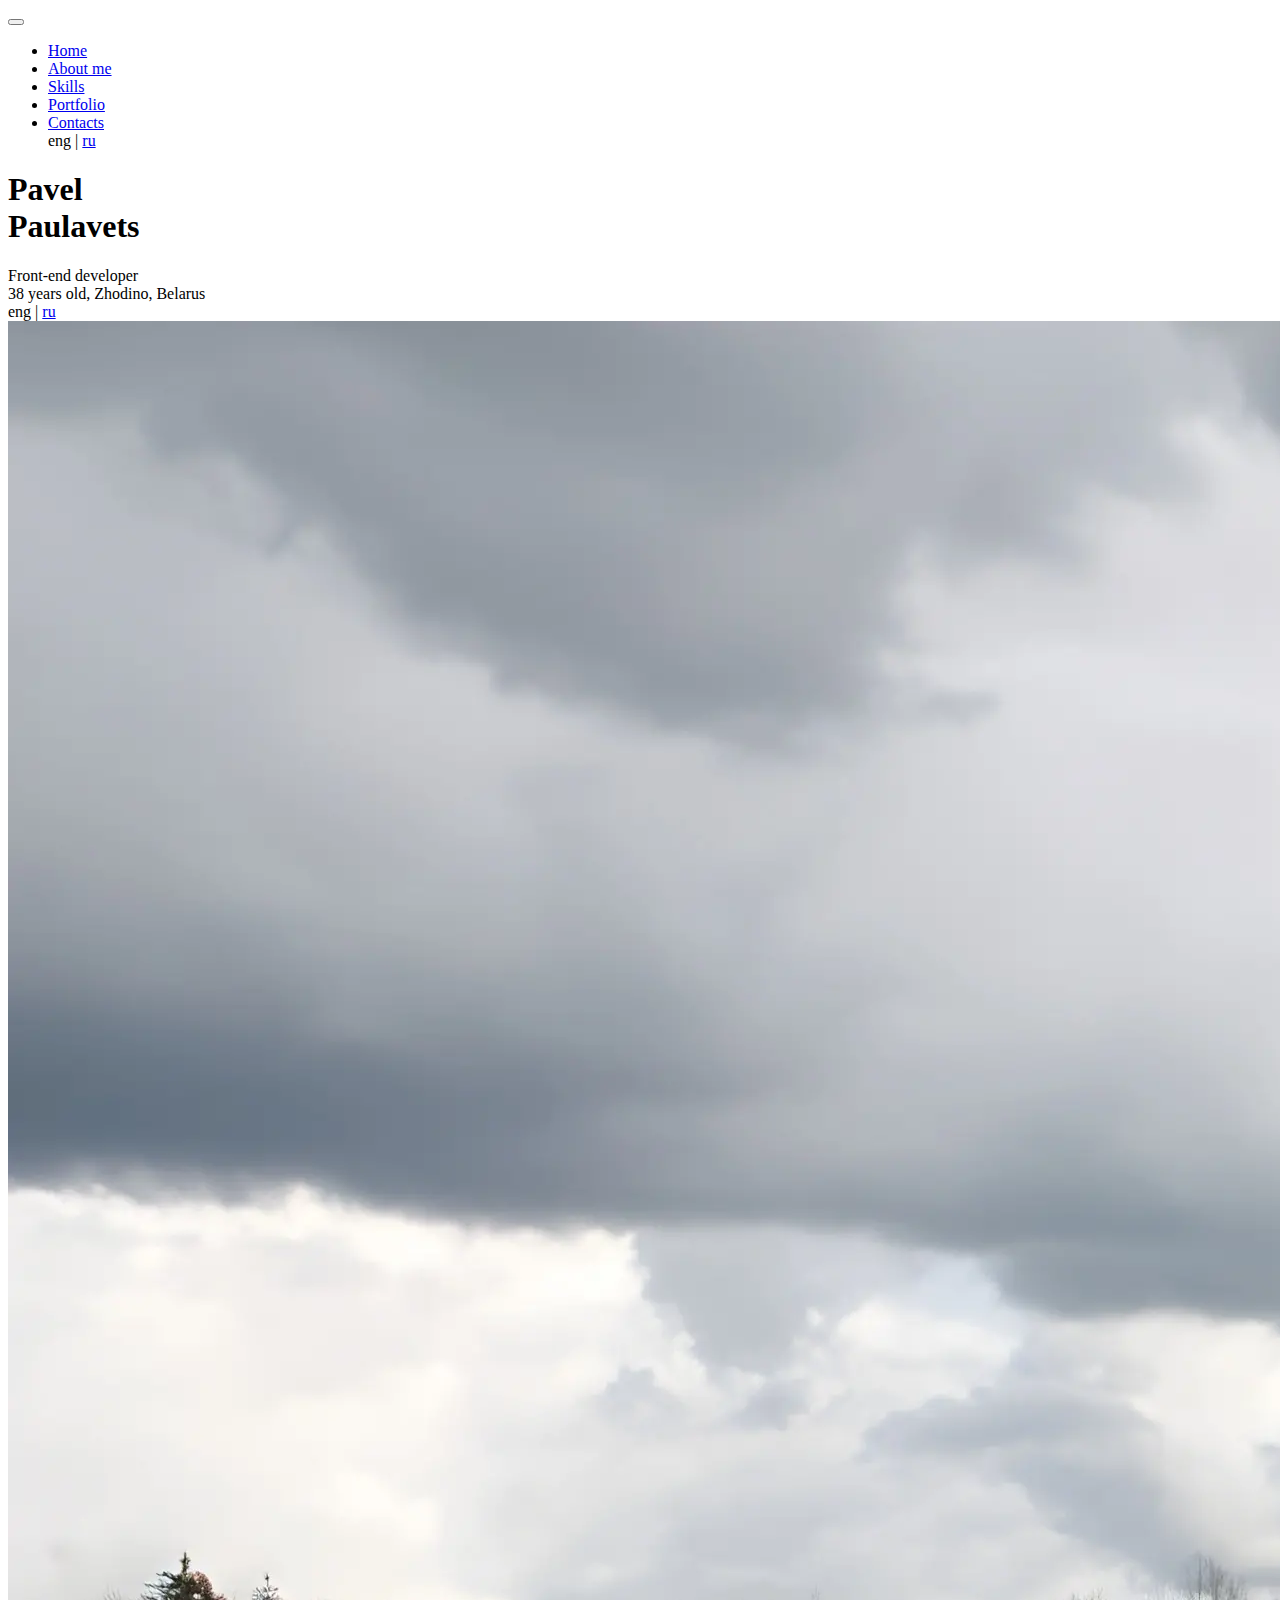
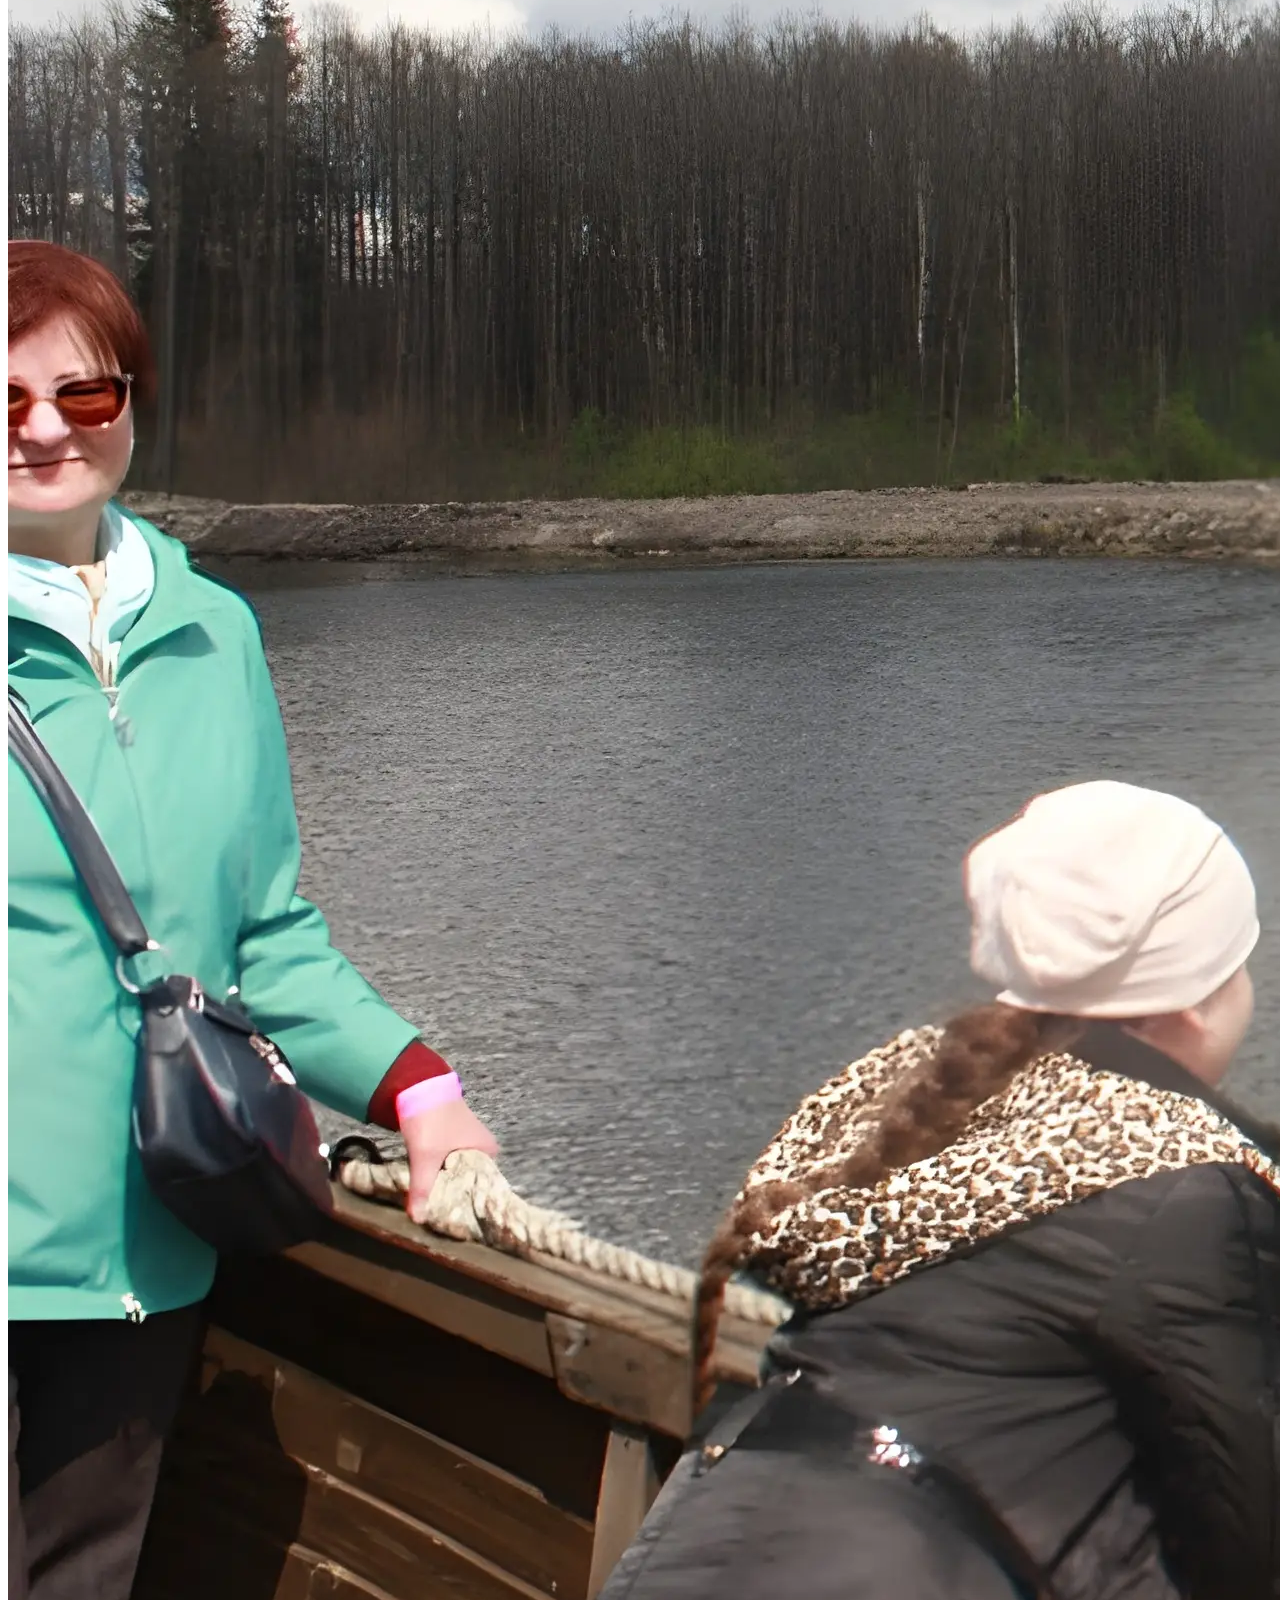
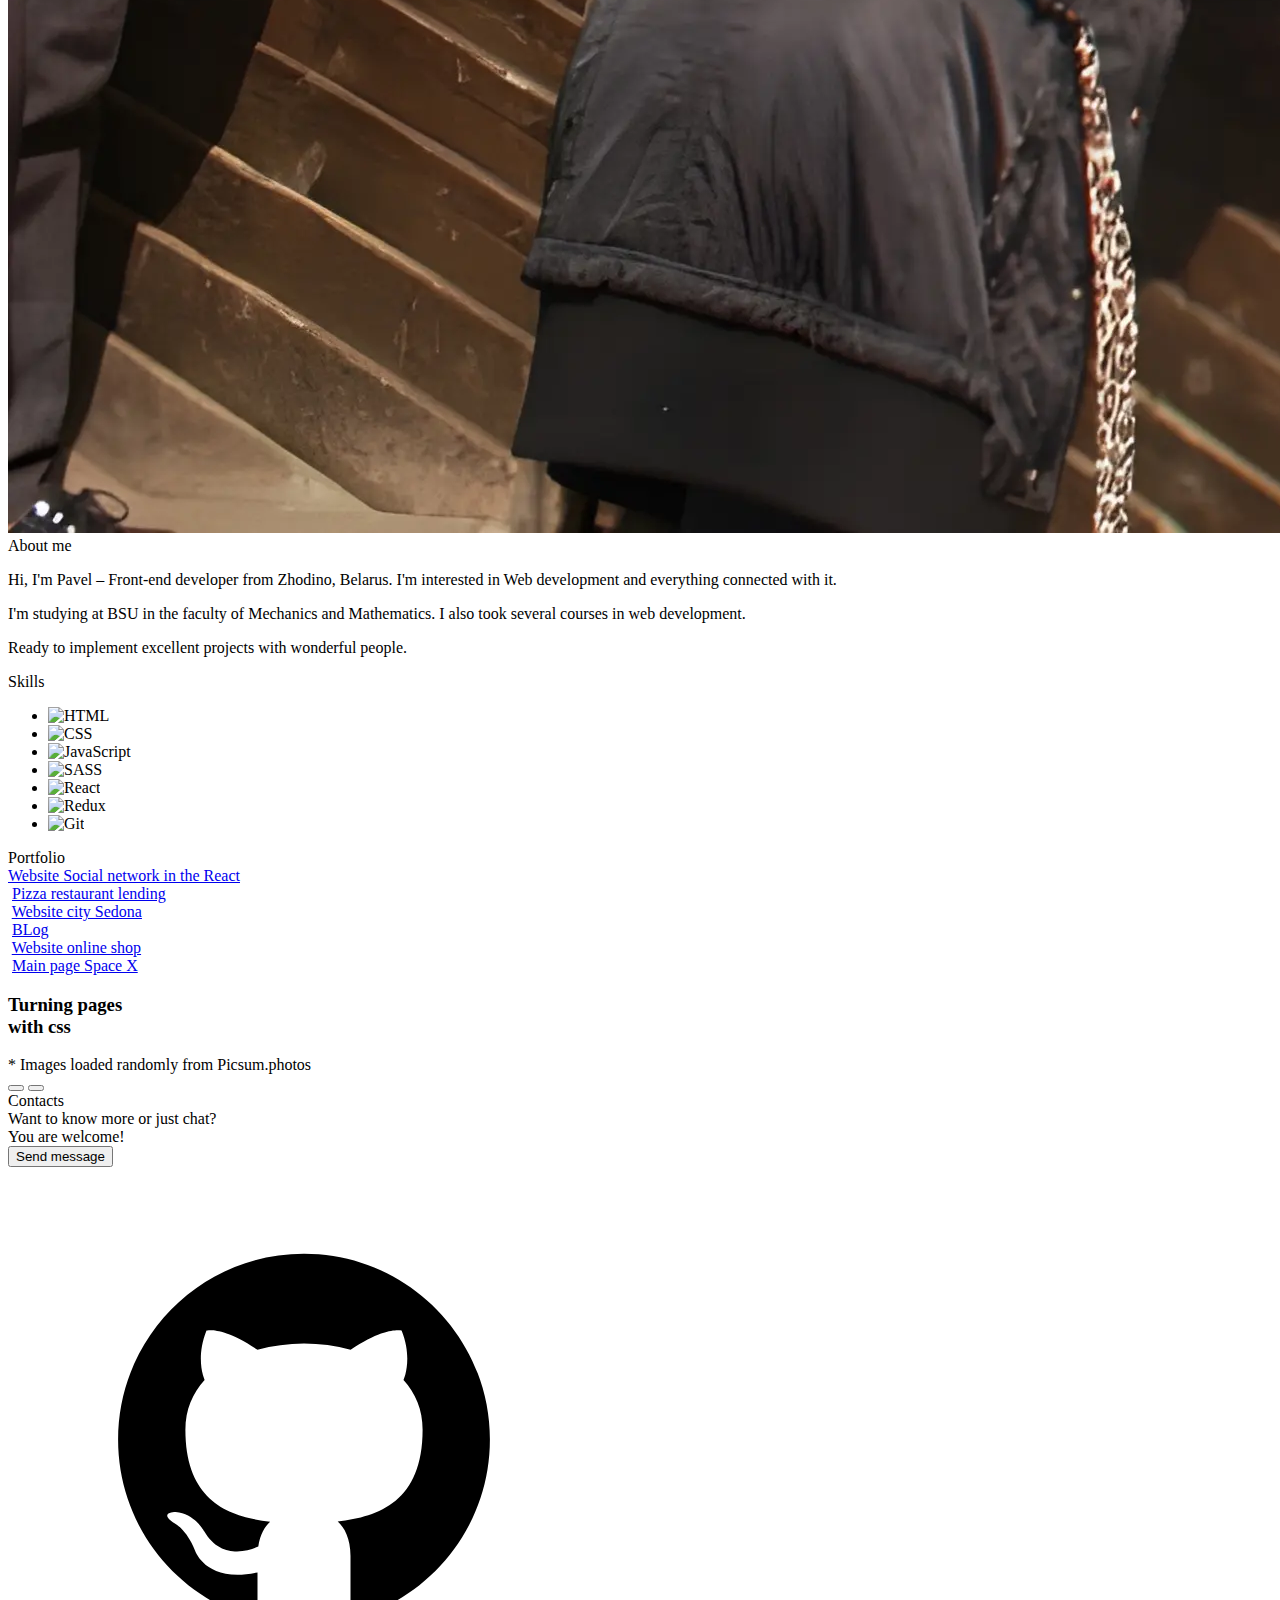
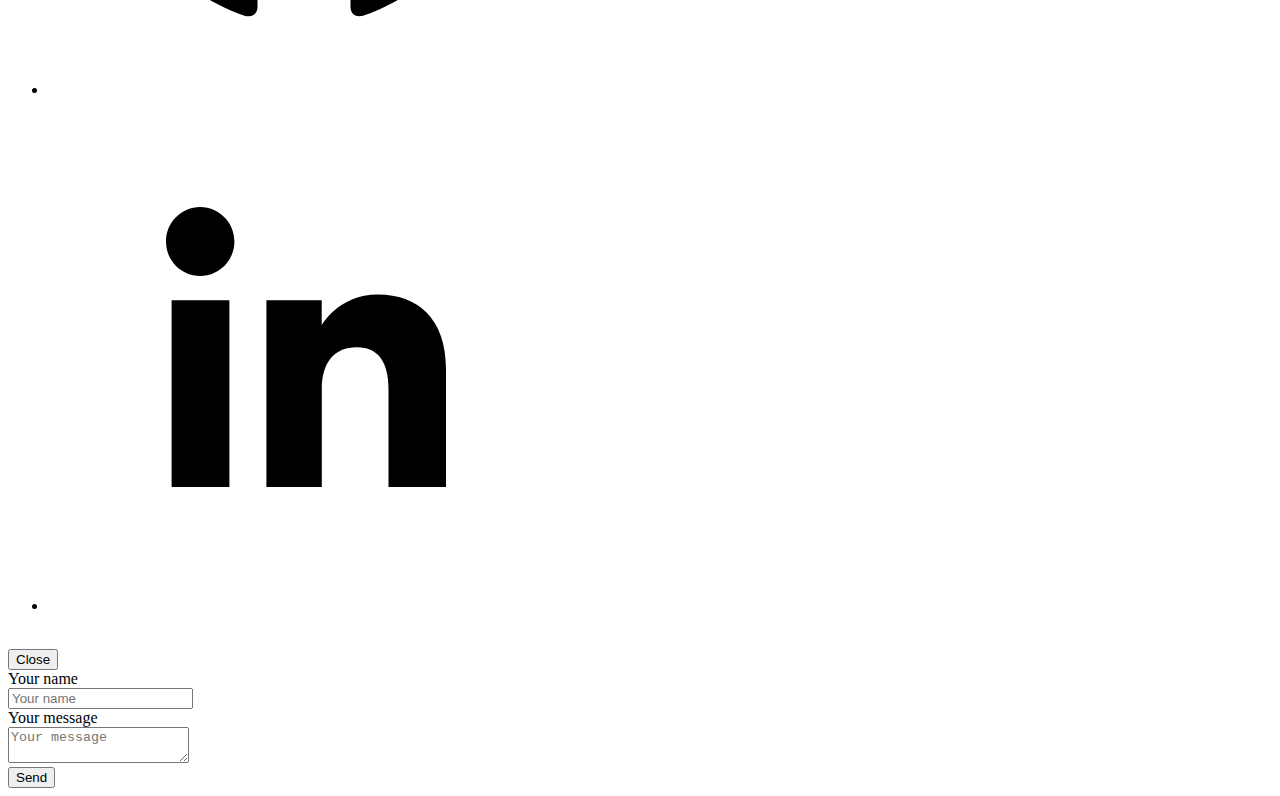
==== index.html @ cf164432 "Update index.html" ====
<!DOCTYPE html>
<html lang="eng">

<head>
	<title>Paulavets Pavel</title>
	<meta charset="UTF-8">
	<meta name="format-detection" content="telephone=no">
	<!-- <style>body{opacity: 0;}</style> -->
	<link rel="stylesheet" href="css/style.min.css?_v=20220519122103">
	<link rel="shortcut icon" href="favicon.ico">
	<!-- <meta name="robots" content="noindex, nofollow"> -->
	<meta name="viewport" content="width=device-width, initial-scale=1.0">
</head>

<body>
	<div class="wrapper">
		<header data-scroll="100" data-scroll-show="100" class="header">
			<div class="header__container">
				<div class="header__menu">
					<button type="button" class="menu__icon icon-menu"><span></span></button>
					<nav class="menu__body">
						<ul class="menu__list">
							<li class="menu__item"><a href="#" class="menu__link">Home</a></li>
							<li class="menu__item"><a href="#" data-goto=".about-me" class="menu__link">About me</a></li>
							<li class="menu__item"><a href="#" data-goto=".skills" class="menu__link">Skills</a></li>
							<li class="menu__item"><a href="#" data-goto=".portfolio" class="menu__link">Portfolio</a></li>
							<li class="menu__item"><a href="#" data-goto=".contacts" class="menu__link">Contacts</a></li>
							<div class="menu__lang">
								<span class="menu__lang--active">eng</span>
								<span>|</span>
								<a href="./index-ru.html">ru</a>
							</div>
						</ul>

					</nav>
				</div>
			</div>
		</header>
		<main class="page">
			<section class="main">
				<div class="main__container">
					<div class="main__info">
						<h1 class="main__title"> Pavel <br>Paulavets</h1>
						<div class="main__description">Front-end developer <br> 38 years old, Zhodino, Belarus</div>
						<div class="main__lang">
							<span class="main__lang--active">eng</span>
							<span>|</span>
							<a href="./index-ru.html">ru</a>
						</div>
					</div>
					<div class="main__photo">
						<picture><source srcset="img/main.webp" type="image/webp"><img src="img/main.jpg" alt="Pavel"></picture>
					</div>
				</div>

			</section>
			<section class="about-me">
				<div class="about-me__container">
					<div class="about-me__title title">About me</div>
					<div class="about-me__info">
						<p>Hi, I'm Pavel – Front-end developer from Zhodino, Belarus.
							I'm interested in Web development and everything connected with it.</p>

						<p>I'm studying at BSU in the faculty of Mechanics and Mathematics. I also took several courses
							in web development.</p>

						<p>Ready to implement excellent projects
							with wonderful people.</p>
					</div>
				</div>
			</section>
			<section class="skills">
				<div class="skills__container">
					<div class="skills__title title">Skills</div>
					<ul class="skills__items">
						<li class="skills__item">
							<picture><source srcset="img/icons/html.webp" type="image/webp"><img src="img/icons/html.png" alt="HTML" title="HTML"></picture>
						</li>
						<li class="skills__item"><picture><source srcset="img/icons/css.webp" type="image/webp"><img src="img/icons/css.png" alt="CSS" title="CSS"></picture></li>
						<li class="skills__item"><picture><source srcset="img/icons/js.webp" type="image/webp"><img src="img/icons/js.png" alt="JavaScript" title="JavaScript"></picture></li>
						<li class="skills__item"><picture><source srcset="img/icons/sass.webp" type="image/webp"><img src="img/icons/sass.png" alt="SASS" title="SASS"></picture></li>
						<li class="skills__item"><picture><source srcset="img/icons/react.webp" type="image/webp"><img src="img/icons/react.png" alt="React" title="React"></picture></li>
						<li class="skills__item"><picture><source srcset="img/icons/redux.webp" type="image/webp"><img src="img/icons/redux.png" alt="Redux" title="Redux"></picture></li>
						<li class="skills__item"><picture><source srcset="img/icons/git.webp" type="image/webp"><img src="img/icons/git.png" alt="Git" title="Git"></picture></li>
					</ul>
				</div>
			</section>
			<section class="portfolio">
				<div class="portfolio__container">
					<div class="portfolio__title title">Portfolio</div>
					<!-- Оболочка слайдера -->
					<div class="portfolio__slider swiper">
						<div class="portfolio__wrapper swiper-wrapper">
							<div class="portfolio__slide swiper-slide">
								<picture><source srcset="img/portfolio/React.webp" type="image/webp"><img src="img/portfolio/React.png" alt=""></picture><a href="https://paulavetspavel.github.io/Social_network_test/" target="_blank" class="portfolio__link">Website Social network in the React</a>
							</div>
							<div class="portfolio__slide swiper-slide">
								<picture><source srcset="img/portfolio/Pizzeria.webp" type="image/webp"><img src="img/portfolio/Pizzeria.png" alt=""></picture>
								<a href="https://paulavetspavel.github.io/Pizza/" target="_blank" class="portfolio__link">Pizza restaurant lending </a>
							</div>
							<div class="portfolio__slide swiper-slide">
								<picture><source srcset="img/portfolio/Sedona.webp" type="image/webp"><img src="img/portfolio/Sedona.png" alt=""></picture>
								<a href="https://paulavetspavel.github.io/New_Sedona/" target="_blank" class="portfolio__link">Website city Sedona</a>
							</div>
							<div class="portfolio__slide swiper-slide">
								<picture><source srcset="img/portfolio/Blog.webp" type="image/webp"><img src="img/portfolio/Blog.png" alt=""></picture>
								<a href="https://paulavetspavel.github.io/testPortfolio/" target="_blank" class="portfolio__link">BLog </a>
							</div>
							<div class="portfolio__slide swiper-slide">
								<picture><source srcset="img/portfolio/Delivery_food.webp" type="image/webp"><img src="img/portfolio/Delivery_food.png" alt=""></picture>
								<a href="https://paulavetspavel.github.io/DeliveryFood/" target="_blank" class="portfolio__link">Website online shop</a>
							</div>
							<div class="portfolio__slide swiper-slide">
								<picture><source srcset="img/portfolio/Space_X.webp" type="image/webp"><img src="img/portfolio/Space_X.png" alt=""></picture>
								<a href="https://paulavetspavel.github.io/SpaceX/" target="_blank" class="portfolio__link">Main page Space X </a>
							</div>
							<div class="portfolio__slide swiper-slide">
								<div class="book__wrapper">
									<div class="book__imgLoader"></div>
									<div class="book__container">
										<h3 class="book__title">
											Turning pages<br>with css
										</h3>
										<div class="book__credit">
											* Images loaded randomly from Picsum.photos
										</div>
										<div class="book__book">
											<div class="book__gap"></div>
											<div class="book__pages">
												<div class="book__page"></div>
												<div class="book__page"></div>
												<div class="book__page"></div>
												<div class="book__page"></div>
												<div class="book__page"></div>
												<div class="book__page"></div>
											</div>
											<div class="book__flips">
												<div class="book__flip flip1">
													<div class="book__flip flip2">
														<div class="book__flip flip3">
															<div class="book__flip flip4">
																<div class="book__flip flip5">
																	<div class="book__flip flip6">
																		<div class="book__flip flip7"></div>
																	</div>
																</div>
															</div>
														</div>
													</div>
												</div>
											</div>
										</div>
									</div>
								</div>
							</div>

						</div>
						<div class="swiper-pagination"></div>
						<button type="button" class="swiper-button-prev"></button>
						<button type="button" class="swiper-button-next"></button>
					</div>
				</div>
			</section>
			<section class="contacts">
				<div class="contacts__container">
					<div class="contacts__title title">Contacts</div>
					<div class="contacts__text">Want to know more or just chat?<br>
						You are welcome!</div>
					<div class="contacts__button">
						<button data-popup="#popup" type="button" class="button">Send message</button>
					</div>
					<div class="contacts__icons">
						<ul class="soc">
							<li>
								<a class="icon-13 github" href="https://github.com/PaulavetsPavel" title="GitHub">
									<div class="ir">
										<svg viewbox="0 0 512 512" preserveAspectRatio="xMidYMid meet" width="512" height="512">
											<path d="M256 70.7c-102.6 0-185.9 83.2-185.9 185.9 0 82.1 53.3 151.8 127.1 176.4 9.3 1.7 12.3-4 12.3-8.9V389.4c-51.7 11.3-62.5-21.9-62.5-21.9 -8.4-21.5-20.6-27.2-20.6-27.2 -16.9-11.5 1.3-11.3 1.3-11.3 18.7 1.3 28.5 19.2 28.5 19.2 16.6 28.4 43.5 20.2 54.1 15.4 1.7-12 6.5-20.2 11.8-24.9 -41.3-4.7-84.7-20.6-84.7-91.9 0-20.3 7.3-36.9 19.2-49.9 -1.9-4.7-8.3-23.6 1.8-49.2 0 0 15.6-5 51.1 19.1 14.8-4.1 30.7-6.2 46.5-6.3 15.8 0.1 31.7 2.1 46.6 6.3 35.5-24 51.1-19.1 51.1-19.1 10.1 25.6 3.8 44.5 1.8 49.2 11.9 13 19.1 29.6 19.1 49.9 0 71.4-43.5 87.1-84.9 91.7 6.7 5.8 12.8 17.1 12.8 34.4 0 24.9 0 44.9 0 51 0 4.9 3 10.7 12.4 8.9 73.8-24.6 127-94.3 127-176.4C441.9 153.9 358.6 70.7 256 70.7z">
											</path>
										</svg>
									</div>
								</a>
							</li>
							<li>
								<a class="icon-17 linkedin" href="https://www.linkedin.com/in/pavel-paulavets-40244a23a/" title="LinkedIn">
									<div class="ir">
										<svg viewbox="0 0 512 512" preserveAspectRatio="xMidYMid meet" width="512" height="512">
											<path d="M186.4 142.4c0 19-15.3 34.5-34.2 34.5 -18.9 0-34.2-15.4-34.2-34.5 0-19 15.3-34.5 34.2-34.5C171.1 107.9 186.4 123.4 186.4 142.4zM181.4 201.3h-57.8V388.1h57.8V201.3zM273.8 201.3h-55.4V388.1h55.4c0 0 0-69.3 0-98 0-26.3 12.1-41.9 35.2-41.9 21.3 0 31.5 15 31.5 41.9 0 26.9 0 98 0 98h57.5c0 0 0-68.2 0-118.3 0-50-28.3-74.2-68-74.2 -39.6 0-56.3 30.9-56.3 30.9v-25.2H273.8z">
											</path>
										</svg>
									</div>
								</a>
							</li>
						</ul>
					</div>

				</div>
			</section>
			<div class="sticky__block">
				<a href="#" data-goto=".main" class="sticky__link"><picture><source srcset="img/icons/arrow-up.webp" type="image/webp"><img src="img/icons/arrow-up.png" alt=""></picture></a>
			</div>
		</main>
	</div>
	<div id="popup" aria-hidden="true" class="popup">
		<div class="popup__wrapper">
			<div class="popup__content">
				<div class="popup__button">
					<button data-close type="button" class="popup__close">Close</button>
				</div>
				<div class="popup__form">
					<form action="files/sendmail/sendmail.php" method="POST" class="form">
						<div class="form__item">
							<div class="form__sub-title">Your name</div>
							<input autocomplete="off" data-no-validate type="text" name="username" placeholder="Your name" class="input form__input">
						</div>
						<div class="form__item">
							<div class="form__sub-title">Your message</div>
							<textarea name="message" data-autoheight data-no-validate placeholder="Your message" class="textarea form__input"></textarea>
						</div>
						<div class="form__button">
							<button type="submit" class="button">Send</button>
						</div>
					</form>
				</div>
			</div>
		</div>

	</div>
	<script src="js/app.min.js?_v=20220519122103"></script>
</body>

</html>
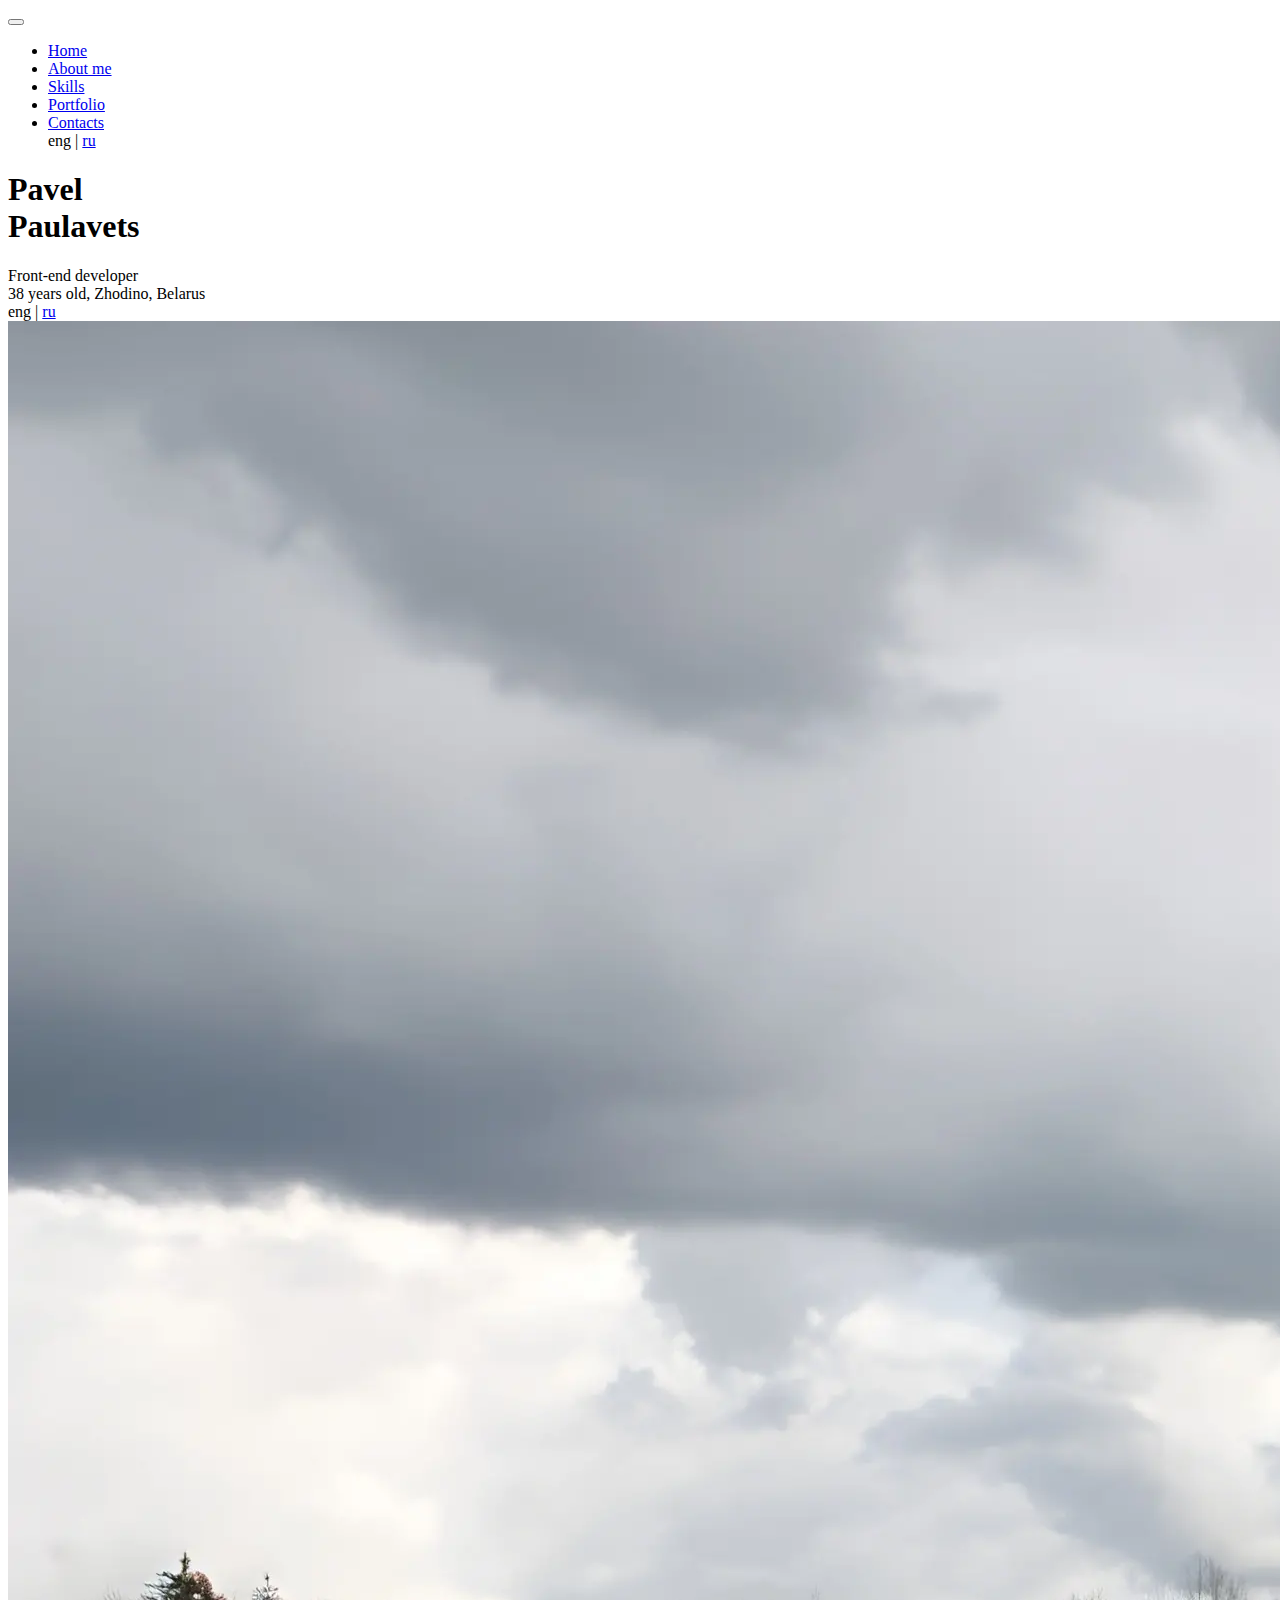
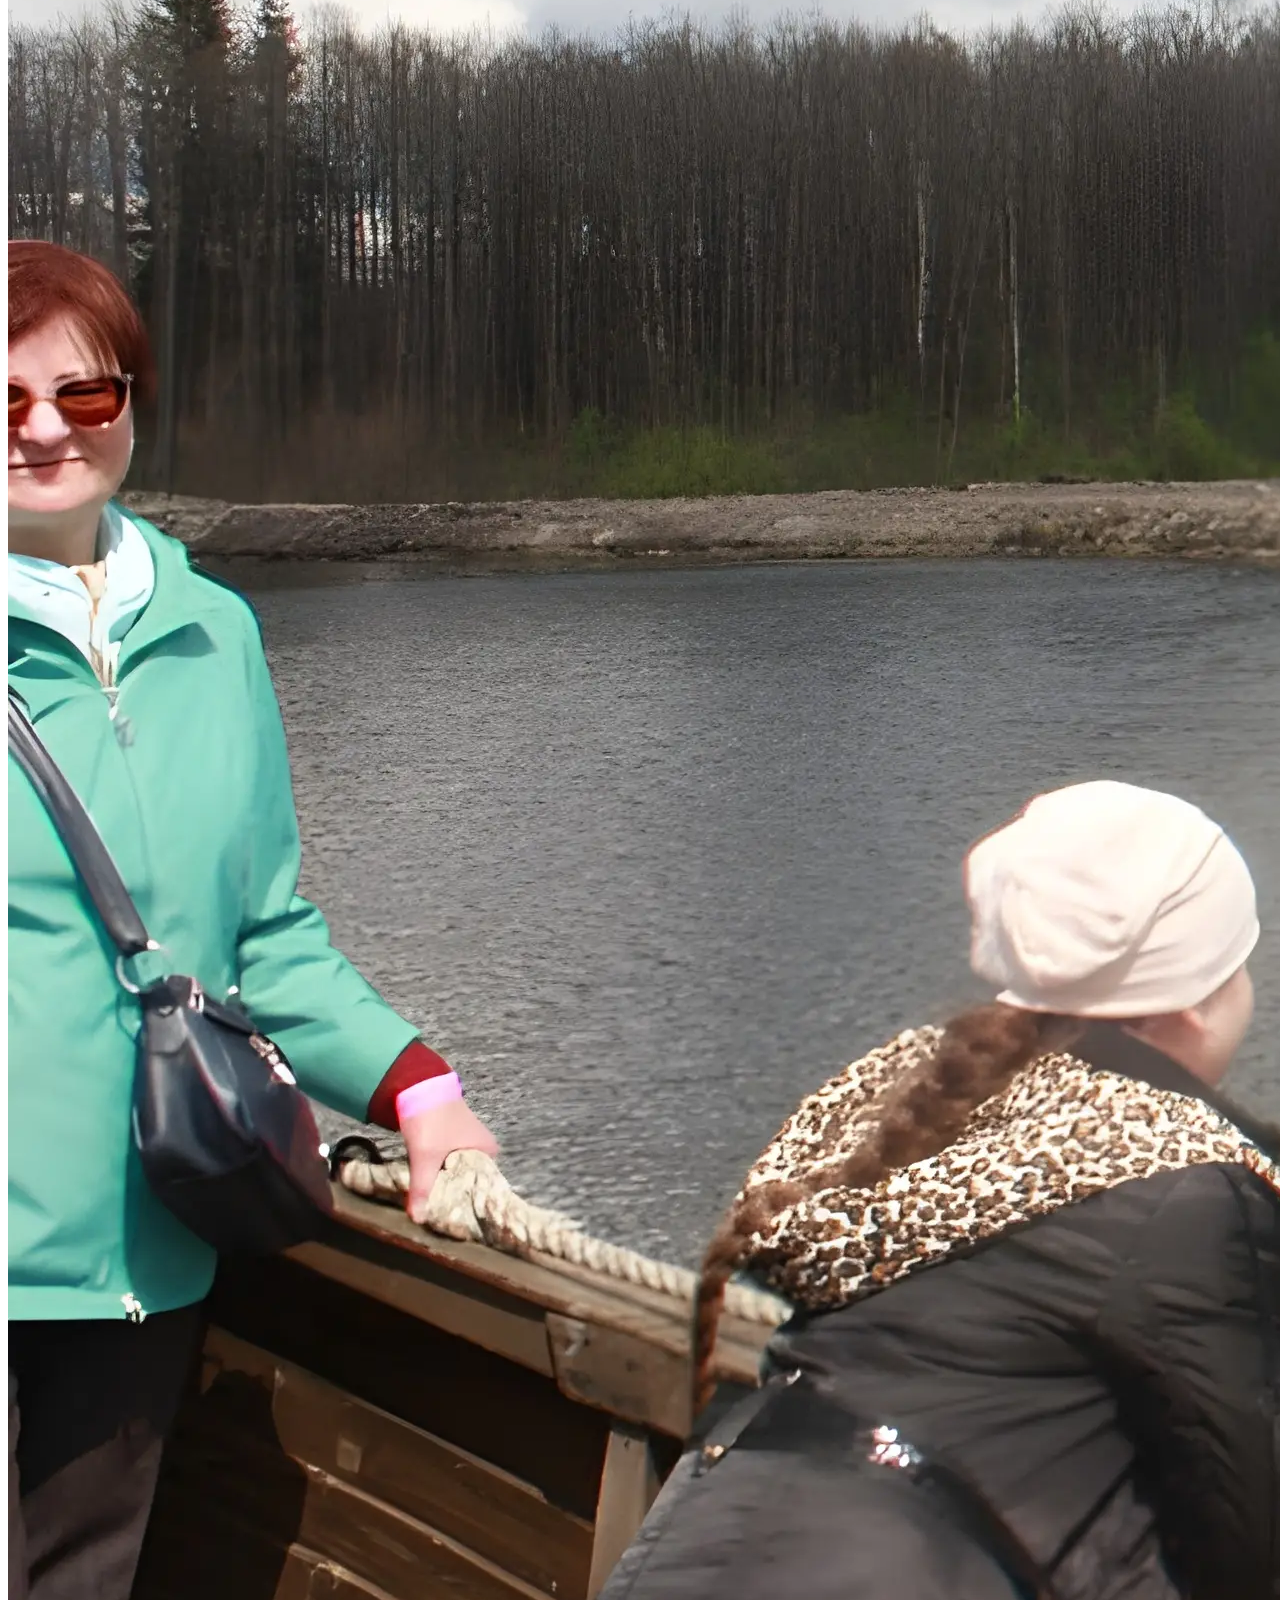
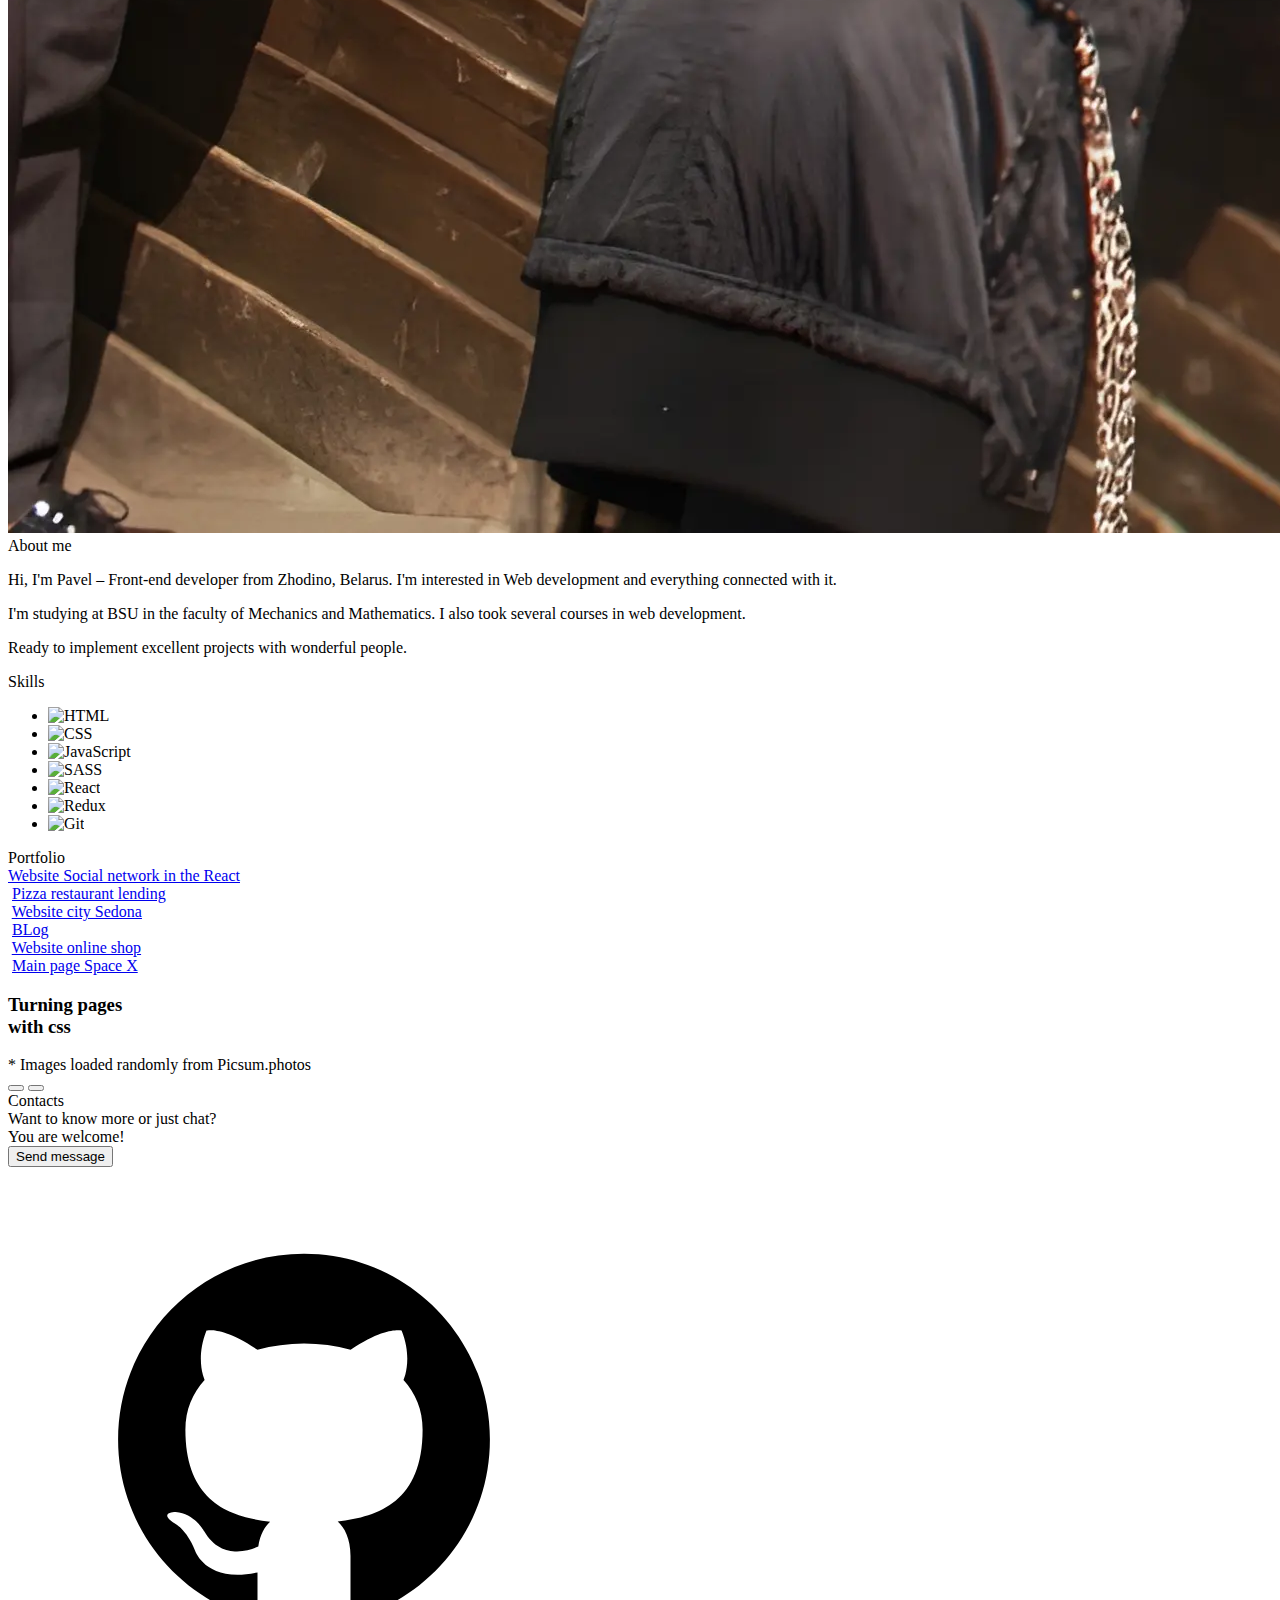
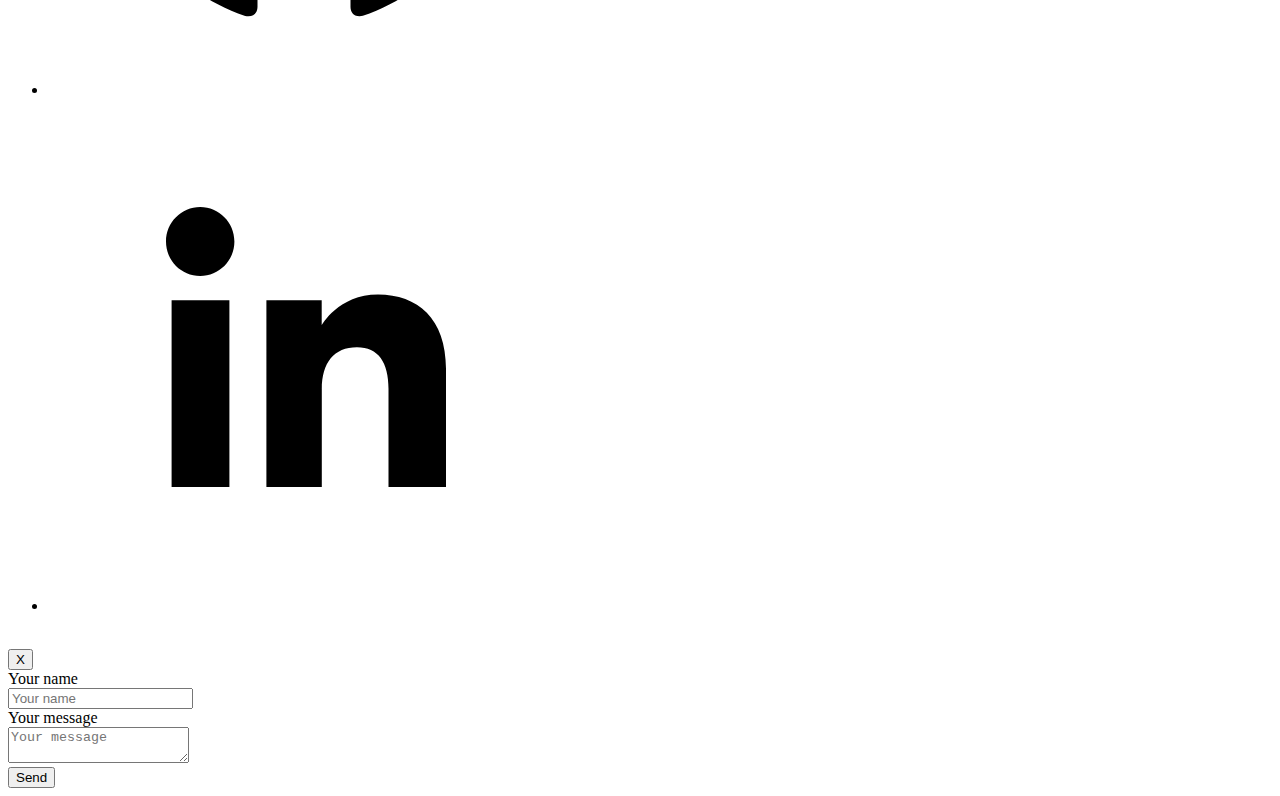
==== commit 504f05a9: "Update popup" ====
--- a/index.html
+++ b/index.html
@@ -6,7 +6,7 @@
 	<meta charset="UTF-8">
 	<meta name="format-detection" content="telephone=no">
 	<!-- <style>body{opacity: 0;}</style> -->
-	<link rel="stylesheet" href="css/style.min.css?_v=20220519122103">
+	<link rel="stylesheet" href="css/style.min.css?_v=20220519142306">
 	<link rel="shortcut icon" href="favicon.ico">
 	<!-- <meta name="robots" content="noindex, nofollow"> -->
 	<meta name="viewport" content="width=device-width, initial-scale=1.0">
@@ -167,7 +167,9 @@
 					<div class="contacts__text">Want to know more or just chat?<br>
 						You are welcome!</div>
 					<div class="contacts__button">
-						<button data-popup="#popup" type="button" class="button">Send message</button>
+						<div class="button__wrapper">
+							<button data-popup="#popup" type="button" class="button">Send message</button>
+						</div>
 					</div>
 					<div class="contacts__icons">
 						<ul class="soc">
@@ -205,7 +207,7 @@
 		<div class="popup__wrapper">
 			<div class="popup__content">
 				<div class="popup__button">
-					<button data-close type="button" class="popup__close">Close</button>
+					<button data-close type="button" class="popup__close">X</button>
 				</div>
 				<div class="popup__form">
 					<form action="files/sendmail/sendmail.php" method="POST" class="form">
@@ -218,7 +220,9 @@
 							<textarea name="message" data-autoheight data-no-validate placeholder="Your message" class="textarea form__input"></textarea>
 						</div>
 						<div class="form__button">
-							<button type="submit" class="button">Send</button>
+							<div class="button__wrapper">
+								<button type="submit" class="button">Send</button>
+							</div>
 						</div>
 					</form>
 				</div>
@@ -226,7 +230,7 @@
 		</div>
 
 	</div>
-	<script src="js/app.min.js?_v=20220519122103"></script>
+	<script src="js/app.min.js?_v=20220519142306"></script>
 </body>
 
 </html>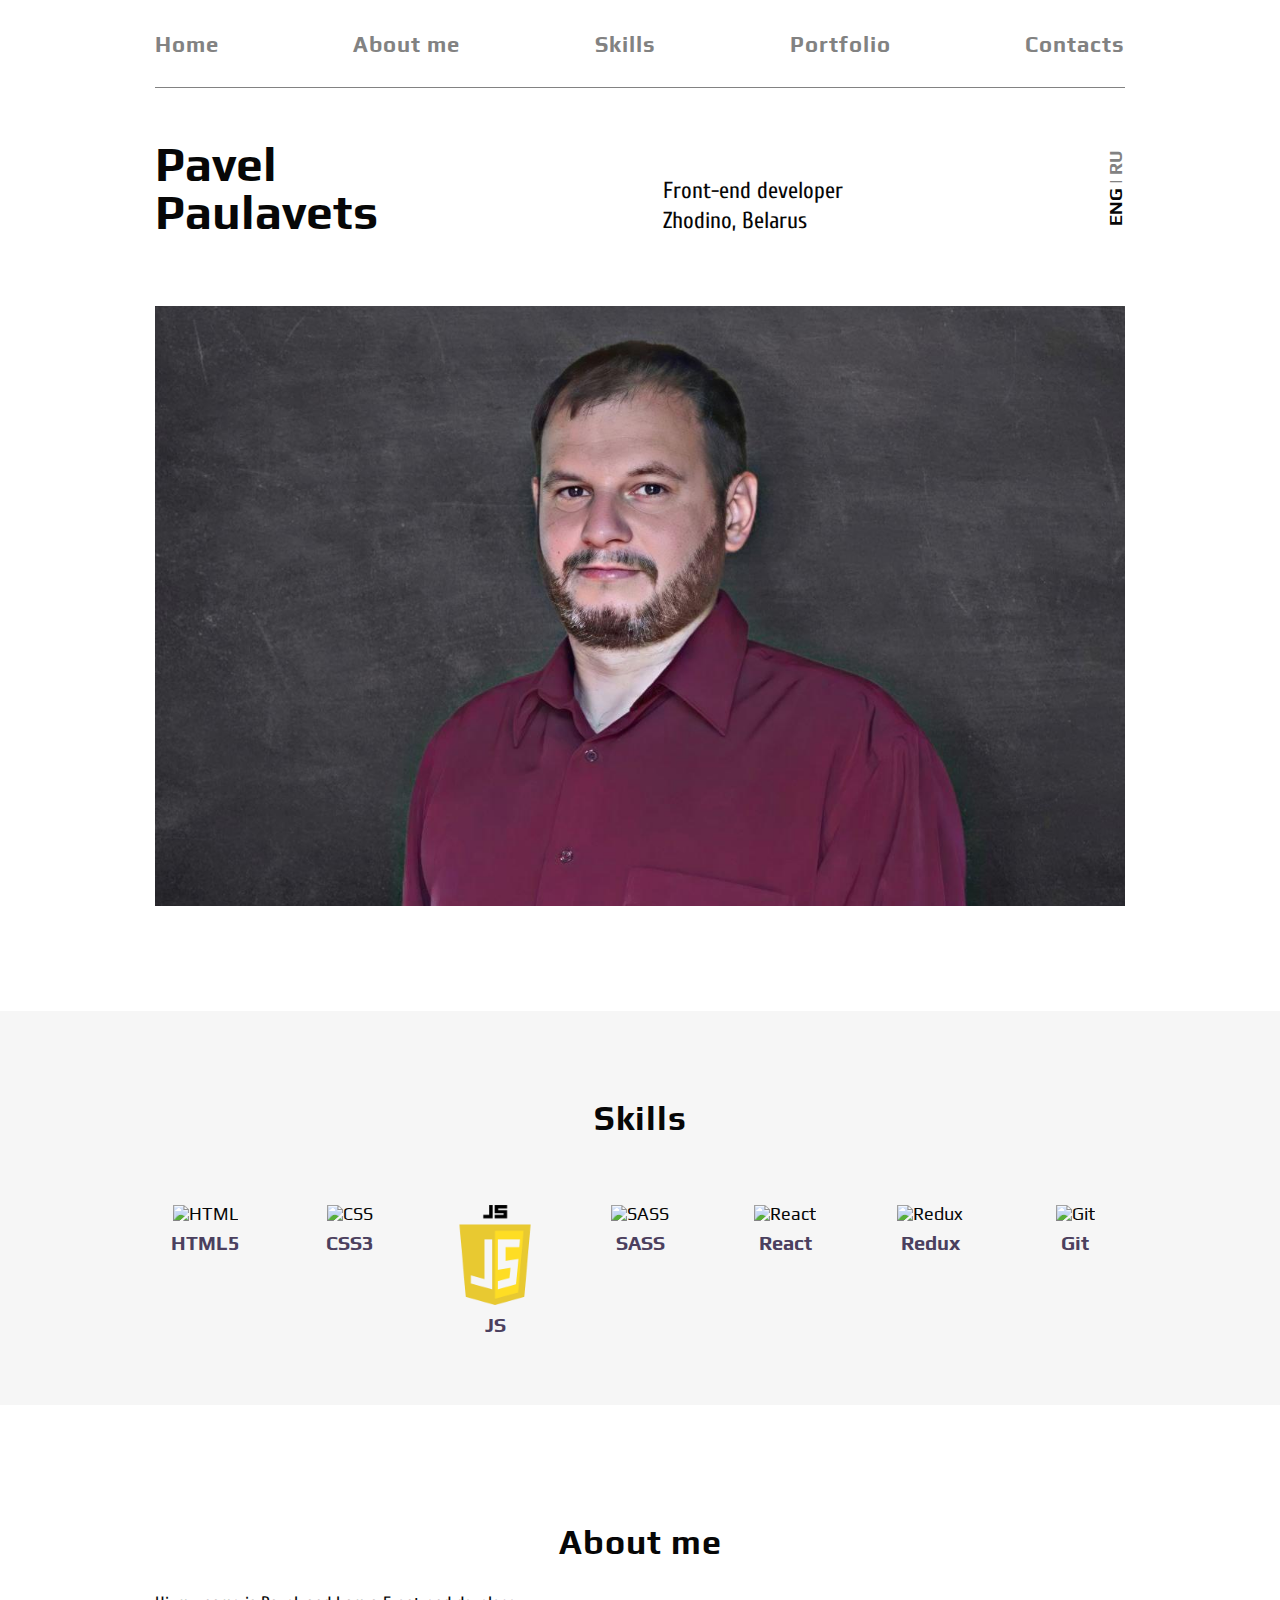
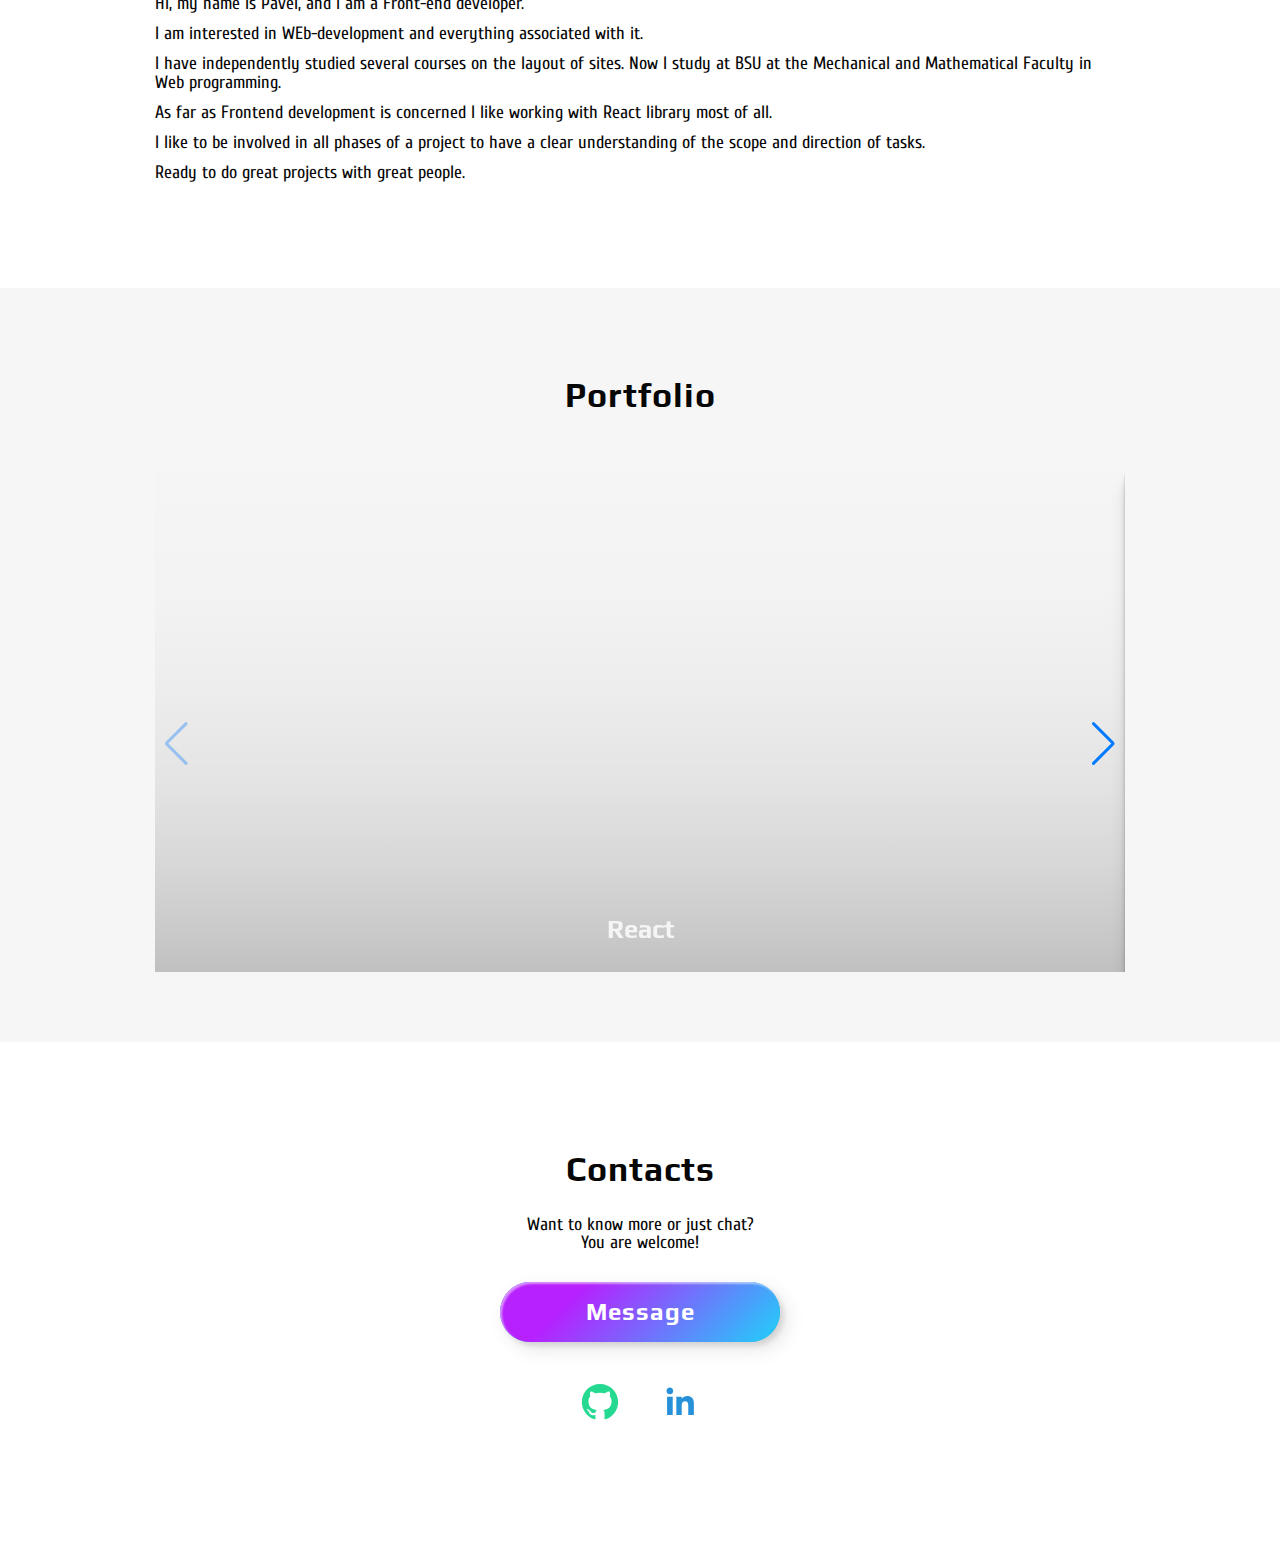
==== commit 8c22f13b: "Updating styles" ====
--- a/index.html
+++ b/index.html
@@ -1,19 +1,19 @@
 <!DOCTYPE html>
-<html lang="eng">
+<html lang="en">
 
 <head>
 	<title>Paulavets Pavel</title>
 	<meta charset="UTF-8">
 	<meta name="format-detection" content="telephone=no">
 	<!-- <style>body{opacity: 0;}</style> -->
-	<link rel="stylesheet" href="css/style.min.css?_v=20220519142306">
+	<link rel="stylesheet" href="css/style.min.css?_v=20220906100918">
 	<link rel="shortcut icon" href="favicon.ico">
 	<!-- <meta name="robots" content="noindex, nofollow"> -->
 	<meta name="viewport" content="width=device-width, initial-scale=1.0">
 </head>
 
 <body>
-	<div class="wrapper">
+	<div class='wrapper'>
 		<header data-scroll="100" data-scroll-show="100" class="header">
 			<div class="header__container">
 				<div class="header__menu">
@@ -25,156 +25,183 @@
 							<li class="menu__item"><a href="#" data-goto=".skills" class="menu__link">Skills</a></li>
 							<li class="menu__item"><a href="#" data-goto=".portfolio" class="menu__link">Portfolio</a></li>
 							<li class="menu__item"><a href="#" data-goto=".contacts" class="menu__link">Contacts</a></li>
-							<div class="menu__lang">
-								<span class="menu__lang--active">eng</span>
-								<span>|</span>
-								<a href="./index-ru.html">ru</a>
-							</div>
+
 						</ul>
-
+						<div class="menu__lang">
+							<span class="menu__lang--active">eng</span>
+							<span>|</span>
+							<a href="index-ru.html">ru</a>
+						</div>
 					</nav>
 				</div>
 			</div>
 		</header>
-		<main class="page">
-			<section class="main">
-				<div class="main__container">
-					<div class="main__info">
-						<h1 class="main__title"> Pavel <br>Paulavets</h1>
-						<div class="main__description">Front-end developer <br> 38 years old, Zhodino, Belarus</div>
-						<div class="main__lang">
-							<span class="main__lang--active">eng</span>
+		<main class='page'>
+			<section class='main'>
+				<div class='main__container'>
+					<div class='main__info'>
+						<h1 class='main__title'> Pavel <br>Paulavets</h1>
+						<div class='main__description'>Front-end developer <br> Zhodino, Belarus
+						</div>
+						<div class='main__lang'>
+							<span class='main__lang--active'>eng</span>
 							<span>|</span>
-							<a href="./index-ru.html">ru</a>
-						</div>
-					</div>
-					<div class="main__photo">
-						<picture><source srcset="img/main.webp" type="image/webp"><img src="img/main.jpg" alt="Pavel"></picture>
-					</div>
-				</div>
-
-			</section>
-			<section class="about-me">
-				<div class="about-me__container">
-					<div class="about-me__title title">About me</div>
-					<div class="about-me__info">
-						<p>Hi, I'm Pavel – Front-end developer from Zhodino, Belarus.
-							I'm interested in Web development and everything connected with it.</p>
-
-						<p>I'm studying at BSU in the faculty of Mechanics and Mathematics. I also took several courses
-							in web development.</p>
-
-						<p>Ready to implement excellent projects
-							with wonderful people.</p>
-					</div>
-				</div>
-			</section>
-			<section class="skills">
-				<div class="skills__container">
-					<div class="skills__title title">Skills</div>
-					<ul class="skills__items">
-						<li class="skills__item">
-							<picture><source srcset="img/icons/html.webp" type="image/webp"><img src="img/icons/html.png" alt="HTML" title="HTML"></picture>
-						</li>
-						<li class="skills__item"><picture><source srcset="img/icons/css.webp" type="image/webp"><img src="img/icons/css.png" alt="CSS" title="CSS"></picture></li>
-						<li class="skills__item"><picture><source srcset="img/icons/js.webp" type="image/webp"><img src="img/icons/js.png" alt="JavaScript" title="JavaScript"></picture></li>
-						<li class="skills__item"><picture><source srcset="img/icons/sass.webp" type="image/webp"><img src="img/icons/sass.png" alt="SASS" title="SASS"></picture></li>
-						<li class="skills__item"><picture><source srcset="img/icons/react.webp" type="image/webp"><img src="img/icons/react.png" alt="React" title="React"></picture></li>
-						<li class="skills__item"><picture><source srcset="img/icons/redux.webp" type="image/webp"><img src="img/icons/redux.png" alt="Redux" title="Redux"></picture></li>
-						<li class="skills__item"><picture><source srcset="img/icons/git.webp" type="image/webp"><img src="img/icons/git.png" alt="Git" title="Git"></picture></li>
+							<a href='./index-ru.html'>ru</a>
+						</div>
+					</div>
+					<div class='main__photo'>
+						<img src='img/main.jpg' alt='Pavel'>
+					</div>
+				</div>
+
+			</section>
+			<section class='skills'>
+				<div class='skills__container'>
+					<div class='skills__title title'>Skills</div>
+					<ul class='skills__items'>
+						<li class='skills__item'>
+							<figure><img src='img/icons/html.png' alt='HTML' title='HTML'>
+								<figcaption>HTML5</figcaption>
+							</figure>
+						</li>
+						<li class='skills__item'>
+							<figure><img src='img/icons/css.png' alt='CSS' title='CSS'>
+								<figcaption>CSS3</figcaption>
+							</figure>
+						</li>
+						<li class='skills__item'>
+							<figure><img src='img/icons/js.png' alt='JS' title='JavaScript'>
+								<figcaption>JS</figcaption>
+							</figure>
+						</li>
+						<li class='skills__item'>
+							<figure><img src='img/icons/sass.png' alt='SASS' title='SASS'>
+								<figcaption>SASS</figcaption>
+							</figure>
+						</li>
+						<li class='skills__item'>
+							<figure><img src='img/icons/react.png' alt='React' title='React'>
+								<figcaption>React</figcaption>
+							</figure>
+						</li>
+						<li class='skills__item'>
+							<figure><img src='img/icons/redux.png' alt='Redux' title='Redux'>
+								<figcaption>Redux</figcaption>
+							</figure>
+						</li>
+						<li class='skills__item'>
+							<figure><img src='img/icons/git.png' alt='Git' title='Git'>
+								<figcaption>Git</figcaption>
+							</figure>
+						</li>
 					</ul>
 				</div>
 			</section>
-			<section class="portfolio">
-				<div class="portfolio__container">
-					<div class="portfolio__title title">Portfolio</div>
+			<section class='about-me'>
+				<div class='about-me__container'>
+					<div class='about-me__title title'>About me</div>
+					<div class='about-me__info'>
+						<p>Hi, my name is Pavel, and I am a Front-end developer.</p>
+						<p>I am interested in WEb-development and everything associated with it.</p>
+						<p>I have independently studied several courses on the layout of sites.
+							Now I study at BSU at the Mechanical and Mathematical Faculty in Web programming.</p>
+						<p>As far as Frontend development is concerned I like working with React library most of all.</p>
+						<p>I like to be involved in all phases of a project to have a clear understanding of the scope and
+							direction of tasks.</p>
+						<p>Ready to do great projects with great people.</p>
+					</div>
+				</div>
+			</section>
+			<section class='portfolio'>
+				<div class='portfolio__container'>
+					<div class='portfolio__title title'>Portfolio</div>
 					<!-- Оболочка слайдера -->
-					<div class="portfolio__slider swiper">
-						<div class="portfolio__wrapper swiper-wrapper">
-							<div class="portfolio__slide swiper-slide">
-								<picture><source srcset="img/portfolio/React.webp" type="image/webp"><img src="img/portfolio/React.png" alt=""></picture><a href="https://paulavetspavel.github.io/Social_network_test/" target="_blank" class="portfolio__link">Website Social network in the React</a>
-							</div>
-							<div class="portfolio__slide swiper-slide">
-								<picture><source srcset="img/portfolio/Pizzeria.webp" type="image/webp"><img src="img/portfolio/Pizzeria.png" alt=""></picture>
-								<a href="https://paulavetspavel.github.io/Pizza/" target="_blank" class="portfolio__link">Pizza restaurant lending </a>
-							</div>
-							<div class="portfolio__slide swiper-slide">
-								<picture><source srcset="img/portfolio/Sedona.webp" type="image/webp"><img src="img/portfolio/Sedona.png" alt=""></picture>
-								<a href="https://paulavetspavel.github.io/New_Sedona/" target="_blank" class="portfolio__link">Website city Sedona</a>
-							</div>
-							<div class="portfolio__slide swiper-slide">
-								<picture><source srcset="img/portfolio/Blog.webp" type="image/webp"><img src="img/portfolio/Blog.png" alt=""></picture>
-								<a href="https://paulavetspavel.github.io/testPortfolio/" target="_blank" class="portfolio__link">BLog </a>
-							</div>
-							<div class="portfolio__slide swiper-slide">
-								<picture><source srcset="img/portfolio/Delivery_food.webp" type="image/webp"><img src="img/portfolio/Delivery_food.png" alt=""></picture>
-								<a href="https://paulavetspavel.github.io/DeliveryFood/" target="_blank" class="portfolio__link">Website online shop</a>
-							</div>
-							<div class="portfolio__slide swiper-slide">
-								<picture><source srcset="img/portfolio/Space_X.webp" type="image/webp"><img src="img/portfolio/Space_X.png" alt=""></picture>
-								<a href="https://paulavetspavel.github.io/SpaceX/" target="_blank" class="portfolio__link">Main page Space X </a>
-							</div>
-							<div class="portfolio__slide swiper-slide">
-								<div class="book__wrapper">
-									<div class="book__imgLoader"></div>
-									<div class="book__container">
-										<h3 class="book__title">
-											Turning pages<br>with css
-										</h3>
-										<div class="book__credit">
-											* Images loaded randomly from Picsum.photos
-										</div>
-										<div class="book__book">
-											<div class="book__gap"></div>
-											<div class="book__pages">
-												<div class="book__page"></div>
-												<div class="book__page"></div>
-												<div class="book__page"></div>
-												<div class="book__page"></div>
-												<div class="book__page"></div>
-												<div class="book__page"></div>
-											</div>
-											<div class="book__flips">
-												<div class="book__flip flip1">
-													<div class="book__flip flip2">
-														<div class="book__flip flip3">
-															<div class="book__flip flip4">
-																<div class="book__flip flip5">
-																	<div class="book__flip flip6">
-																		<div class="book__flip flip7"></div>
-																	</div>
-																</div>
-															</div>
-														</div>
-													</div>
-												</div>
-											</div>
-										</div>
-									</div>
-								</div>
-							</div>
-
-						</div>
-						<div class="swiper-pagination"></div>
-						<button type="button" class="swiper-button-prev"></button>
-						<button type="button" class="swiper-button-next"></button>
-					</div>
-				</div>
-			</section>
-			<section class="contacts">
-				<div class="contacts__container">
-					<div class="contacts__title title">Contacts</div>
-					<div class="contacts__text">Want to know more or just chat?<br>
-						You are welcome!</div>
-					<div class="contacts__button">
-						<div class="button__wrapper">
-							<button data-popup="#popup" type="button" class="button">Send message</button>
-						</div>
-					</div>
-					<div class="contacts__icons">
-						<ul class="soc">
-							<li>
-								<a class="icon-13 github" href="https://github.com/PaulavetsPavel" title="GitHub">
+					<div class='portfolio__slider swiper'>
+						<div class='portfolio__wrapper swiper-wrapper'>
+							<div class='portfolio__slide swiper-slide'>
+								<div class="card react">
+									<div class="card_content">
+										<h2 class="card_title">React</h2>
+										<p class="card_copy"> Website Social network in
+											the React </p>
+										<a href="https://paulavetspavel.github.io/Social_network_test/" target="_blank" class="card_btn">Click</a>
+									</div>
+								</div>
+							</div>
+							<div class='portfolio__slide swiper-slide'>
+								<div class="card pizza">
+									<div class="card_content">
+										<h2 class="card_title">Pizzeria</h2>
+										<p class="card_copy"> Pizza restaurant
+											lending </p>
+										<a href="https://paulavetspavel.github.io/Pizza/" target="_blank" class="card_btn">Click</a>
+									</div>
+								</div>
+							</div>
+							<div class='portfolio__slide swiper-slide'>
+								<div class="card sedona">
+									<div class="card_content">
+										<h2 class="card_title">Sedona</h2>
+										<p class="card_copy"> Website city
+											Sedona </p>
+										<a href="https://paulavetspavel.github.io/New_Sedona/" target="_blank" class="card_btn">Click</a>
+									</div>
+								</div>
+							</div>
+							<div class='portfolio__slide swiper-slide'>
+								<div class="card blog">
+									<div class="card_content">
+										<h2 class="card_title">BLog</h2>
+										<p class="card_copy"> Blog site layout </p>
+										<a href="https://paulavetspavel.github.io/testPortfolio/" target="_blank" class="card_btn">Click</a>
+									</div>
+								</div>
+							</div>
+							<div class='portfolio__slide swiper-slide'>
+								<div class="card shop">
+									<div class="card_content">
+										<h2 class="card_title">Shop</h2>
+										<p class="card_copy"> Website online
+											shop </p>
+										<a href="https://paulavetspavel.github.io/DeliveryFood/" target="_blank" class="card_btn">Click</a>
+									</div>
+								</div>
+
+							</div>
+							<div class='portfolio__slide swiper-slide'>
+								<div class="card space">
+									<div class="card_content">
+										<h2 class="card_title">Space X</h2>
+										<p class="card_copy"> Main page Space X</p>
+										<a href="https://paulavetspavel.github.io/SpaceX/" target="_blank" class="card_btn">Click</a>
+									</div>
+								</div>
+							</div>
+						</div>
+						<div class='swiper-pagination'></div>
+						<button type='button' class='swiper-button-prev'></button>
+						<button type='button' class='swiper-button-next'></button>
+					</div>
+				</div>
+			</section>
+			<section class='contacts'>
+				<div class='contacts__container'>
+					<div class='contacts__title title'>Contacts</div>
+					<div class='contacts__text'>Want to know more or just
+						chat?<br>
+						You are welcome!
+					</div>
+					<div class='contacts__button'>
+						<div class='button-typewriter'>
+							<div class='button__wrapper'>
+								<button data-popup="#popup" type="button" class="custom-btn btn">Message</button>
+							</div>
+						</div>
+					</div>
+					<div class='contacts__icons'>
+						<ul class="contacts__list">
+							<li class="list_item">
+								<a class="icon-13 github" href="https://github.com/PaulavetsPavel">
 									<div class="ir">
 										<svg viewbox="0 0 512 512" preserveAspectRatio="xMidYMid meet" width="512" height="512">
 											<path d="M256 70.7c-102.6 0-185.9 83.2-185.9 185.9 0 82.1 53.3 151.8 127.1 176.4 9.3 1.7 12.3-4 12.3-8.9V389.4c-51.7 11.3-62.5-21.9-62.5-21.9 -8.4-21.5-20.6-27.2-20.6-27.2 -16.9-11.5 1.3-11.3 1.3-11.3 18.7 1.3 28.5 19.2 28.5 19.2 16.6 28.4 43.5 20.2 54.1 15.4 1.7-12 6.5-20.2 11.8-24.9 -41.3-4.7-84.7-20.6-84.7-91.9 0-20.3 7.3-36.9 19.2-49.9 -1.9-4.7-8.3-23.6 1.8-49.2 0 0 15.6-5 51.1 19.1 14.8-4.1 30.7-6.2 46.5-6.3 15.8 0.1 31.7 2.1 46.6 6.3 35.5-24 51.1-19.1 51.1-19.1 10.1 25.6 3.8 44.5 1.8 49.2 11.9 13 19.1 29.6 19.1 49.9 0 71.4-43.5 87.1-84.9 91.7 6.7 5.8 12.8 17.1 12.8 34.4 0 24.9 0 44.9 0 51 0 4.9 3 10.7 12.4 8.9 73.8-24.6 127-94.3 127-176.4C441.9 153.9 358.6 70.7 256 70.7z">
@@ -182,9 +209,10 @@
 										</svg>
 									</div>
 								</a>
+								<span class="list_item-name">Github</span>
 							</li>
-							<li>
-								<a class="icon-17 linkedin" href="https://www.linkedin.com/in/pavel-paulavets-40244a23a/" title="LinkedIn">
+							<li class="list_item">
+								<a class="icon-17 linkedin" href="https://www.linkedin.com/in/pavel-paulavets-40244a23a/">
 									<div class="ir">
 										<svg viewbox="0 0 512 512" preserveAspectRatio="xMidYMid meet" width="512" height="512">
 											<path d="M186.4 142.4c0 19-15.3 34.5-34.2 34.5 -18.9 0-34.2-15.4-34.2-34.5 0-19 15.3-34.5 34.2-34.5C171.1 107.9 186.4 123.4 186.4 142.4zM181.4 201.3h-57.8V388.1h57.8V201.3zM273.8 201.3h-55.4V388.1h55.4c0 0 0-69.3 0-98 0-26.3 12.1-41.9 35.2-41.9 21.3 0 31.5 15 31.5 41.9 0 26.9 0 98 0 98h57.5c0 0 0-68.2 0-118.3 0-50-28.3-74.2-68-74.2 -39.6 0-56.3 30.9-56.3 30.9v-25.2H273.8z">
@@ -192,15 +220,17 @@
 										</svg>
 									</div>
 								</a>
+								<span class="list_item-name">LinkedIn</span>
 							</li>
 						</ul>
 					</div>
 
 				</div>
 			</section>
-			<div class="sticky__block">
-				<a href="#" data-goto=".main" class="sticky__link"><picture><source srcset="img/icons/arrow-up.webp" type="image/webp"><img src="img/icons/arrow-up.png" alt=""></picture></a>
+			<div class='sticky__block'>
+				<a href='#' data-goto='.main' class='sticky__link'><img src='img/icons/arrow-up.png' alt=''></a>
 			</div>
+
 		</main>
 	</div>
 	<div id="popup" aria-hidden="true" class="popup">
@@ -210,19 +240,24 @@
 					<button data-close type="button" class="popup__close">X</button>
 				</div>
 				<div class="popup__form">
-					<form action="files/sendmail/sendmail.php" method="POST" class="form">
+					<form action="" method="POST" class="form">
 						<div class="form__item">
 							<div class="form__sub-title">Your name</div>
-							<input autocomplete="off" data-no-validate type="text" name="username" placeholder="Your name" class="input form__input">
+							<label>
+								<input autocomplete="off" data-no-validate type="text" name="username" placeholder="Your name" class="input form__input">
+							</label>
 						</div>
 						<div class="form__item">
 							<div class="form__sub-title">Your message</div>
-							<textarea name="message" data-autoheight data-no-validate placeholder="Your message" class="textarea form__input"></textarea>
+							<label>
+								<textarea name="message" data-autoheight data-no-validate placeholder="Your message" class="textarea form__input"></textarea>
+							</label>
 						</div>
 						<div class="form__button">
-							<div class="button__wrapper">
-								<button type="submit" class="button">Send</button>
-							</div>
+							<div class="button__container">
+								<button type="submit" class="custom-btn btn" id="cancelDefaultBtn">Send</button>
+							</div>
+							<p>*temporarily not working</p>
 						</div>
 					</form>
 				</div>
@@ -230,7 +265,7 @@
 		</div>
 
 	</div>
-	<script src="js/app.min.js?_v=20220519142306"></script>
+	<script src="js/app.min.js?_v=20220906100918"></script>
 </body>
 
 </html>--- a/css/style.min.css
+++ b/css/style.min.css
@@ -0,0 +1 @@
+@charset "UTF-8";@import url(https://fonts.googleapis.com/css?family=Play:regular,700);@import url(https://fonts.googleapis.com/css?family=Cuprum:regular,700);*{padding:0;margin:0;border:0}*,:after,:before{-webkit-box-sizing:border-box;box-sizing:border-box}body,html{height:100%;min-width:320px}body{color:#070707;line-height:1;font-family:Play,sans-serif;font-size:1.125rem;-ms-text-size-adjust:100%;-moz-text-size-adjust:100%;-webkit-text-size-adjust:100%;-webkit-font-smoothing:antialiased;-moz-osx-font-smoothing:grayscale}button,input,textarea{font-family:Play,sans-serif;font-size:inherit}button{cursor:pointer;color:inherit;background-color:inherit}a{color:inherit}a:link,a:visited{text-decoration:none}a:hover{text-decoration:none}ul li{list-style:none}img{vertical-align:top}h1,h2,h3,h4,h5,h6{font-weight:inherit;font-size:inherit}.lock body{overflow:hidden;-ms-touch-action:none;touch-action:none}.wrapper{min-height:100%;display:-webkit-box;display:-ms-flexbox;display:flex;-webkit-box-orient:vertical;-webkit-box-direction:normal;-ms-flex-direction:column;flex-direction:column;overflow:hidden;position:relative}.wrapper>main{-webkit-box-flex:1;-ms-flex:1 1 auto;flex:1 1 auto}.wrapper>*{min-width:0}[class*=__container]{max-width:60.625rem;height:100%;-webkit-box-sizing:content-box;box-sizing:content-box;margin:0 auto;padding:0 1.25rem}body::after{content:"";background-color:rgba(0,0,0,.5);position:fixed;width:100%;height:100%;top:0;left:0;opacity:0;-webkit-transition:opacity .8s ease 0s;-o-transition:opacity .8s ease 0s;transition:opacity .8s ease 0s;pointer-events:none;z-index:149}.popup-show body::after{opacity:1}.popup{position:fixed;top:0;left:0;bottom:0;right:0;padding:30px 10px;-webkit-transition:visibility .8s ease 0s;-o-transition:visibility .8s ease 0s;transition:visibility .8s ease 0s;visibility:hidden;pointer-events:none}.popup_show{z-index:150;visibility:visible;overflow:auto;pointer-events:auto}.popup_show .popup__content{visibility:visible;-webkit-transform:scale(1);-ms-transform:scale(1);transform:scale(1)}.popup__wrapper{display:-webkit-box;display:-ms-flexbox;display:flex;-webkit-box-orient:vertical;-webkit-box-direction:normal;-ms-flex-direction:column;flex-direction:column;-webkit-box-align:center;-ms-flex-align:center;align-items:center;min-height:100%;-webkit-box-flex:1;-ms-flex:1 1 auto;flex:1 1 auto;width:100%;-webkit-box-pack:center;-ms-flex-pack:center;justify-content:center}.popup__content{visibility:hidden;-webkit-transform:scale(0);-ms-transform:scale(0);transform:scale(0);-webkit-transition:-webkit-transform .3s ease 0s;transition:-webkit-transform .3s ease 0s;-o-transition:transform .3s ease 0s;transition:transform .3s ease 0s;transition:transform .3s ease 0s,-webkit-transform .3s ease 0s;background-color:#eee;padding:40px 60px;width:100%;max-width:900px;border-radius:20px}.lock .popup__content{visibility:visible}.popup__button{text-align:right;margin:0}.popup__close{width:30px;height:30px;font-size:22px}.popup__close>button{background-color:#fff}.form__item{font-size:22px;font-weight:700;margin:0 0 30px 0}.form__item:last-child{margin:0}.form__sub-title{font-size:22px;padding:0 0 20px 20px}.form__input{font-size:16px;width:100%}.form__button{display:-webkit-box;display:-ms-flexbox;display:flex;-webkit-box-orient:vertical;-webkit-box-direction:normal;-ms-flex-direction:column;flex-direction:column;padding:10px 0 0 0}.form__button p{font-size:12px;margin:5px 0 0 0;text-align:right}.textarea{height:100px}.button__container{width:100%;text-align:right;margin:0;padding:0}.title{font-weight:700;font-size:34px;text-align:center;letter-spacing:1px}.btn{width:280px;height:60px;color:#fff;border-radius:50px;padding:10px 25px;font-size:24px;font-weight:700;letter-spacing:1px;background:0 0;cursor:pointer;-webkit-transition:all .3s ease;-o-transition:all .3s ease;transition:all .3s ease;position:relative;display:inline-block;-webkit-box-shadow:inset 2px 2px 2px 0 rgba(255,255,255,.5),7px 7px 20px 0 rgba(0,0,0,.1),4px 4px 5px 0 rgba(0,0,0,.1);box-shadow:inset 2px 2px 2px 0 rgba(255,255,255,.5),7px 7px 20px 0 rgba(0,0,0,.1),4px 4px 5px 0 rgba(0,0,0,.1);outline:0}.custom-btn{border:none;-webkit-transition:all .3s ease;-o-transition:all .3s ease;transition:all .3s ease;overflow:hidden}.custom-btn:after{position:absolute;content:" ";z-index:-1;top:0;left:0;width:100%;height:100%;background-color:#1fd1f9;background-image:-o-linear-gradient(135deg,#1fd1f9 0,#b621fe 74%);background-image:linear-gradient(315deg,#1fd1f9 0,#b621fe 74%);-webkit-transition:all .3s ease;-o-transition:all .3s ease;transition:all .3s ease}.custom-btn:hover{background:0 0;-webkit-box-shadow:4px 4px 6px 0 rgba(255,255,255,.5),-4px -4px 6px 0 rgba(116,125,136,.2),inset -4px -4px 6px 0 rgba(255,255,255,.5),inset 4px 4px 6px 0 rgba(116,125,136,.3);box-shadow:4px 4px 6px 0 rgba(255,255,255,.5),-4px -4px 6px 0 rgba(116,125,136,.2),inset -4px -4px 6px 0 rgba(255,255,255,.5),inset 4px 4px 6px 0 rgba(116,125,136,.3);color:#fff}.custom-btn:hover:after{-webkit-transform:scale(2) rotate(180deg);-ms-transform:scale(2) rotate(180deg);transform:scale(2) rotate(180deg);-webkit-box-shadow:4px 4px 6px 0 rgba(255,255,255,.5),-4px -4px 6px 0 rgba(116,125,136,.2),inset -4px -4px 6px 0 rgba(255,255,255,.5),inset 4px 4px 6px 0 rgba(116,125,136,.3);box-shadow:4px 4px 6px 0 rgba(255,255,255,.5),-4px -4px 6px 0 rgba(116,125,136,.2),inset -4px -4px 6px 0 rgba(255,255,255,.5),inset 4px 4px 6px 0 rgba(116,125,136,.3)}.header__menu{height:88px;border-bottom:1px solid #828282;display:-webkit-box;display:-ms-flexbox;display:flex;-webkit-box-orient:horizontal;-webkit-box-direction:reverse;-ms-flex-direction:row-reverse;flex-direction:row-reverse}.menu__body{-webkit-box-flex:1;-ms-flex:1 1 100%;flex:1 1 100%;height:100%;display:-webkit-box;display:-ms-flexbox;display:flex;-webkit-box-orient:vertical;-webkit-box-direction:normal;-ms-flex-direction:column;flex-direction:column}.menu__list{height:100%;display:-webkit-box;display:-ms-flexbox;display:flex;-webkit-box-pack:justify;-ms-flex-pack:justify;justify-content:space-between;-webkit-box-align:center;-ms-flex-align:center;align-items:center}.menu__item{height:100%}.menu__link{font-size:1.375rem;color:#828282;font-weight:700;letter-spacing:1px;display:block;height:100%;padding:33px 0;-webkit-transition:all .1s ease 0s;-o-transition:all .1s ease 0s;transition:all .1s ease 0s}.menu__lang{text-transform:uppercase;-webkit-transform:rotate(180deg);-ms-transform:rotate(180deg);transform:rotate(180deg);-webkit-writing-mode:vertical-rl;-ms-writing-mode:tb-rl;writing-mode:vertical-rl;color:#828282;font-weight:700;font-size:1.5rem;margin:10% 15% 0 0;-ms-flex-item-align:end;align-self:flex-end}.menu__lang--active{color:#070707}.icon-menu{display:none}.main{padding:120px 0 105px 0}.main__info{display:-webkit-box;display:-ms-flexbox;display:flex;-webkit-box-pack:justify;-ms-flex-pack:justify;justify-content:space-between;padding:20px 0 70px 0}.main__title{display:block;font-size:48px;font-weight:700;margin:0 20px 0 0}.main__description{font-family:Cuprum;font-size:1.45rem;line-height:1.3;-ms-flex-item-align:end;align-self:flex-end}.main__lang{-ms-flex-item-align:center;-ms-grid-row-align:center;align-self:center;text-transform:uppercase;-webkit-transform:rotate(180deg);-ms-transform:rotate(180deg);transform:rotate(180deg);-webkit-writing-mode:vertical-rl;-ms-writing-mode:tb-rl;writing-mode:vertical-rl;color:#828282;font-weight:700}.main__lang--active{color:#070707}.main__photo{width:100%;height:600px}.main__photo img{width:100%;height:100%;-o-object-fit:cover;object-fit:cover}.about-me{padding:120px 0 105px 0}.about-me__title{margin:0 0 30px 0}.about-me__info{font-family:Cuprum;display:-webkit-box;display:-ms-flexbox;display:flex;-webkit-box-orient:vertical;-webkit-box-direction:normal;-ms-flex-direction:column;flex-direction:column;-webkit-box-align:start;-ms-flex-align:start;align-items:flex-start;-webkit-box-pack:start;-ms-flex-pack:start;justify-content:flex-start}.about-me p{margin:5px 0;line-height:1.1}.about-me p:last-child{margin:5px 0 0 0}.skills{background-color:#f6f6f6;padding:90px 0 110px 0}.skills__title{margin:0 0 70px 0}.skills__description{text-align:center;margin:0 0 65px 0}.skills__items{display:-webkit-box;display:-ms-flexbox;display:flex;-webkit-box-pack:justify;-ms-flex-pack:justify;justify-content:space-between;-webkit-box-align:center;-ms-flex-align:center;align-items:center}.skills__item{-webkit-box-flex:0;-ms-flex:0 1 100px;flex:0 1 100px;height:90px}.skills__item figure{display:-webkit-box;display:-ms-flexbox;display:flex;-webkit-box-orient:vertical;-webkit-box-direction:normal;-ms-flex-direction:column;flex-direction:column;-webkit-box-align:center;-ms-flex-align:center;align-items:center;-webkit-box-pack:center;-ms-flex-pack:center;justify-content:center}.skills__item figure img{max-width:100%}.skills__item figure figcaption{margin:10px 0 0 0;font-size:20px;font-weight:700;color:#4b405e}.portfolio{background-color:#f6f6f6;padding:90px 0 70px 0}.portfolio__title{margin:0 0 60px 0}.portfolio__wrapper{max-width:100%;height:auto!important}.card{position:relative;display:-webkit-box;display:-ms-flexbox;display:flex;-webkit-box-align:end;-ms-flex-align:end;align-items:flex-end;overflow:hidden;padding:1rem 1rem .1rem 1rem;width:100%;height:500px;text-align:center;color:#f5f5f5;background-color:#f5f5f5;-webkit-box-shadow:0 1px 1px rgba(0,0,0,.1),0 2px 2px rgba(0,0,0,.1),0 4px 4px rgba(0,0,0,.1),0 8px 8px rgba(0,0,0,.1),0 16px 16px rgba(0,0,0,.1);box-shadow:0 1px 1px rgba(0,0,0,.1),0 2px 2px rgba(0,0,0,.1),0 4px 4px rgba(0,0,0,.1),0 8px 8px rgba(0,0,0,.1),0 16px 16px rgba(0,0,0,.1)}.card:before{content:"";position:absolute;top:0;left:0;width:100%;height:110%;background-size:cover;background-position:0 0;background-repeat:no-repeat;-webkit-transition:-webkit-transform 1.05s cubic-bezier(.19,1,.22,1);transition:-webkit-transform 1.05s cubic-bezier(.19,1,.22,1);-o-transition:transform 1.05s cubic-bezier(.19,1,.22,1);transition:transform 1.05s cubic-bezier(.19,1,.22,1);transition:transform 1.05s cubic-bezier(.19,1,.22,1),-webkit-transform 1.05s cubic-bezier(.19,1,.22,1);pointer-events:none}.card:after{content:"";display:block;position:absolute;top:0;left:0;width:100%;height:200%;pointer-events:none;background-image:-webkit-gradient(linear,left top,left bottom,from(hsla(0deg,0%,0%,0)),color-stop(11.7%,hsla(0deg,0%,0%,.009)),color-stop(22.1%,hsla(0deg,0%,0%,.034)),color-stop(31.2%,hsla(0deg,0%,0%,.072)),color-stop(39.4%,hsla(0deg,0%,0%,.123)),color-stop(46.6%,hsla(0deg,0%,0%,.182)),color-stop(53.1%,hsla(0deg,0%,0%,.249)),color-stop(58.9%,hsla(0deg,0%,0%,.32)),color-stop(64.3%,hsla(0deg,0%,0%,.394)),color-stop(69.3%,hsla(0deg,0%,0%,.468)),color-stop(74.1%,hsla(0deg,0%,0%,.54)),color-stop(78.8%,hsla(0deg,0%,0%,.607)),color-stop(83.6%,hsla(0deg,0%,0%,.668)),color-stop(88.7%,hsla(0deg,0%,0%,.721)),color-stop(94.1%,hsla(0deg,0%,0%,.762)),to(hsla(0deg,0%,0%,.79)));background-image:-o-linear-gradient(top,hsla(0deg,0%,0%,0) 0,hsla(0deg,0%,0%,.009) 11.7%,hsla(0deg,0%,0%,.034) 22.1%,hsla(0deg,0%,0%,.072) 31.2%,hsla(0deg,0%,0%,.123) 39.4%,hsla(0deg,0%,0%,.182) 46.6%,hsla(0deg,0%,0%,.249) 53.1%,hsla(0deg,0%,0%,.32) 58.9%,hsla(0deg,0%,0%,.394) 64.3%,hsla(0deg,0%,0%,.468) 69.3%,hsla(0deg,0%,0%,.54) 74.1%,hsla(0deg,0%,0%,.607) 78.8%,hsla(0deg,0%,0%,.668) 83.6%,hsla(0deg,0%,0%,.721) 88.7%,hsla(0deg,0%,0%,.762) 94.1%,hsla(0deg,0%,0%,.79) 100%);background-image:linear-gradient(to bottom,hsla(0deg,0%,0%,0) 0,hsla(0deg,0%,0%,.009) 11.7%,hsla(0deg,0%,0%,.034) 22.1%,hsla(0deg,0%,0%,.072) 31.2%,hsla(0deg,0%,0%,.123) 39.4%,hsla(0deg,0%,0%,.182) 46.6%,hsla(0deg,0%,0%,.249) 53.1%,hsla(0deg,0%,0%,.32) 58.9%,hsla(0deg,0%,0%,.394) 64.3%,hsla(0deg,0%,0%,.468) 69.3%,hsla(0deg,0%,0%,.54) 74.1%,hsla(0deg,0%,0%,.607) 78.8%,hsla(0deg,0%,0%,.668) 83.6%,hsla(0deg,0%,0%,.721) 88.7%,hsla(0deg,0%,0%,.762) 94.1%,hsla(0deg,0%,0%,.79) 100%);-webkit-transform:translateY(-50%);-ms-transform:translateY(-50%);transform:translateY(-50%);-webkit-transition:-webkit-transform 1.4s cubic-bezier(.19,1,.22,1);transition:-webkit-transform 1.4s cubic-bezier(.19,1,.22,1);-o-transition:transform 1.4s cubic-bezier(.19,1,.22,1);transition:transform 1.4s cubic-bezier(.19,1,.22,1);transition:transform 1.4s cubic-bezier(.19,1,.22,1),-webkit-transform 1.4s cubic-bezier(.19,1,.22,1)}.card_content{position:relative;display:-webkit-box;display:-ms-flexbox;display:flex;-webkit-box-orient:vertical;-webkit-box-direction:normal;-ms-flex-direction:column;flex-direction:column;-webkit-box-align:center;-ms-flex-align:center;align-items:center;width:100%;padding:1rem;-webkit-transition:-webkit-transform .7s cubic-bezier(.19,1,.22,1);transition:-webkit-transform .7s cubic-bezier(.19,1,.22,1);-o-transition:transform .7s cubic-bezier(.19,1,.22,1);transition:transform .7s cubic-bezier(.19,1,.22,1);transition:transform .7s cubic-bezier(.19,1,.22,1),-webkit-transform .7s cubic-bezier(.19,1,.22,1);z-index:1}.card_content>*+*{margin-top:1rem}.card_title{font-size:1.6rem;font-weight:700;line-height:1.2}.card_copy{font-size:1.125rem;font-style:italic;line-height:1.35}.card_btn{cursor:pointer;margin-top:1.5rem;padding:.75rem 1.5rem;font-size:.65rem;font-weight:700;letter-spacing:.025rem;text-transform:uppercase;color:#fff;background-color:#000;border:none}.card_btn:hover{background-color:#0d0d0d}.card_btn:focus{outline:1px dashed #ff0;outline-offset:3px}.no-webp .react:before{background-image:url(../img/portfolio/React.png)}.no-webp .pizza:before{background-image:url(../img/portfolio/Pizzeria.png)}.no-webp .sedona:before{background-image:url(../img/portfolio/Sedona.png)}.no-webp .blog:before{background-image:url(../img/portfolio/Blog.png)}.no-webp .shop:before{background-image:url(../img/portfolio/Delivery_food.png)}.no-webp .space:before{background-image:url(../img/portfolio/Space_X.png)}.contacts{padding:110px 0 120px 0}.contacts__title{margin:0 0 20px 0}.contacts__text{font-family:Cuprum;text-align:center;margin:30px 0}.contacts__button{display:-webkit-box;display:-ms-flexbox;display:flex;-webkit-box-align:center;-ms-flex-align:center;align-items:center;-webkit-box-pack:center;-ms-flex-pack:center;justify-content:center;margin:0 0 30px 0}.contacts__list{display:-webkit-box;display:-ms-flexbox;display:flex;-webkit-box-align:center;-ms-flex-align:center;align-items:center;-webkit-box-pack:justify;-ms-flex-pack:justify;justify-content:space-between;font-size:0;list-style:none;margin:0 auto;text-align:center;max-width:140px}.contacts__list a,.contacts__list svg{display:block}.contacts__list a{height:50px;width:50px}.list_item{list-style-type:none;-ms-flex-preferred-size:60px;flex-basis:60px;min-height:60px;border-radius:50%;display:-webkit-box;display:-ms-flexbox;display:flex;-webkit-box-align:center;-ms-flex-align:center;align-items:center;-webkit-box-pack:center;-ms-flex-pack:center;justify-content:center;position:relative;color:#555;-webkit-transform:translateY(0);-ms-transform:translateY(0);transform:translateY(0);-webkit-transition:opacity .2s ease,-webkit-transform .5s ease;transition:opacity .2s ease,-webkit-transform .5s ease;-o-transition:transform .5s ease,opacity .2s ease;transition:transform .5s ease,opacity .2s ease;transition:transform .5s ease,opacity .2s ease,-webkit-transform .5s ease;cursor:pointer}.list_item:hover{-webkit-transform:translateY(-6px);-ms-transform:translateY(-6px);transform:translateY(-6px)}.list_item:hover .list_item-name{-webkit-transform:translateY(20px);-ms-transform:translateY(20px);transform:translateY(20px);opacity:1}.list_item-name{margin:60px 0 0 0;font-size:18px;font-weight:700;position:absolute;-webkit-transform:translate(0,100px);-ms-transform:translate(0,100px);transform:translate(0,100px);opacity:0}.sticky__block{position:fixed;left:90%;bottom:15%;width:30px;height:40px;opacity:.3;z-index:400}.menu-open .sticky__block{display:none}.popup-show .sticky__block{display:none}.sticky__link{display:block;width:100%;height:100%}.sticky__link img{max-width:100%;max-height:100%;-o-object-fit:cover;object-fit:cover}.ir{display:block;overflow:visible;padding:0 0 100%;position:relative;height:0;width:100%}.ir>*{position:absolute;height:100%;width:100%;top:0;left:0}.icon-13:hover,.icon-17:hover{border-radius:100%;fill:hsl(210deg,45%,10%);-webkit-transform:scale(1.25);-ms-transform:scale(1.25);transform:scale(1.25);-webkit-transition:background-color .5s,-webkit-transform .5s ease-out;transition:background-color .5s,-webkit-transform .5s ease-out;-o-transition:background-color .5s,transform .5s ease-out;transition:background-color .5s,transform .5s ease-out;transition:background-color .5s,transform .5s ease-out,-webkit-transform .5s ease-out}.icon-13{fill:hsl(156deg,70%,50%)}.icon-13:hover{background:hsl(156deg,70%,50%)}.icon-17{fill:hsl(204deg,70%,50%)}.icon-17:hover{background:hsl(204deg,70%,50%)}@font-face{font-family:swiper-icons;src:url("data:application/font-woff;charset=utf-8;base64, [base64]//wADZ2x5ZgAAAywAAADMAAAD2MHtryVoZWFkAAABbAAAADAAAAA2E2+eoWhoZWEAAAGcAAAAHwAAACQC9gDzaG10eAAAAigAAAAZAAAArgJkABFsb2NhAAAC0AAAAFoAAABaFQAUGG1heHAAAAG8AAAAHwAAACAAcABAbmFtZQAAA/gAAAE5AAACXvFdBwlwb3N0AAAFNAAAAGIAAACE5s74hXjaY2BkYGAAYpf5Hu/j+W2+MnAzMYDAzaX6QjD6/4//Bxj5GA8AuRwMYGkAPywL13jaY2BkYGA88P8Agx4j+/8fQDYfA1AEBWgDAIB2BOoAeNpjYGRgYNBh4GdgYgABEMnIABJzYNADCQAACWgAsQB42mNgYfzCOIGBlYGB0YcxjYGBwR1Kf2WQZGhhYGBiYGVmgAFGBiQQkOaawtDAoMBQxXjg/wEGPcYDDA4wNUA2CCgwsAAAO4EL6gAAeNpj2M0gyAACqxgGNWBkZ2D4/wMA+xkDdgAAAHjaY2BgYGaAYBkGRgYQiAHyGMF8FgYHIM3DwMHABGQrMOgyWDLEM1T9/w8UBfEMgLzE////P/5//f/V/xv+r4eaAAeMbAxwIUYmIMHEgKYAYjUcsDAwsLKxc3BycfPw8jEQA/[base64]/uznmfPFBNODM2K7MTQ45YEAZqGP81AmGGcF3iPqOop0r1SPTaTbVkfUe4HXj97wYE+yNwWYxwWu4v1ugWHgo3S1XdZEVqWM7ET0cfnLGxWfkgR42o2PvWrDMBSFj/IHLaF0zKjRgdiVMwScNRAoWUoH78Y2icB/yIY09An6AH2Bdu/UB+yxopYshQiEvnvu0dURgDt8QeC8PDw7Fpji3fEA4z/PEJ6YOB5hKh4dj3EvXhxPqH/SKUY3rJ7srZ4FZnh1PMAtPhwP6fl2PMJMPDgeQ4rY8YT6Gzao0eAEA409DuggmTnFnOcSCiEiLMgxCiTI6Cq5DZUd3Qmp10vO0LaLTd2cjN4fOumlc7lUYbSQcZFkutRG7g6JKZKy0RmdLY680CDnEJ+UMkpFFe1RN7nxdVpXrC4aTtnaurOnYercZg2YVmLN/d/gczfEimrE/fs/bOuq29Zmn8tloORaXgZgGa78yO9/cnXm2BpaGvq25Dv9S4E9+5SIc9PqupJKhYFSSl47+Qcr1mYNAAAAeNptw0cKwkAAAMDZJA8Q7OUJvkLsPfZ6zFVERPy8qHh2YER+3i/BP83vIBLLySsoKimrqKqpa2hp6+jq6RsYGhmbmJqZSy0sraxtbO3sHRydnEMU4uR6yx7JJXveP7WrDycAAAAAAAH//wACeNpjYGRgYOABYhkgZgJCZgZNBkYGLQZtIJsFLMYAAAw3ALgAeNolizEKgDAQBCchRbC2sFER0YD6qVQiBCv/H9ezGI6Z5XBAw8CBK/m5iQQVauVbXLnOrMZv2oLdKFa8Pjuru2hJzGabmOSLzNMzvutpB3N42mNgZGBg4GKQYzBhYMxJLMlj4GBgAYow/P/PAJJhLM6sSoWKfWCAAwDAjgbRAAB42mNgYGBkAIIbCZo5IPrmUn0hGA0AO8EFTQAA");font-weight:400;font-style:normal}.swiper{margin-left:auto;margin-right:auto;position:relative;overflow:hidden;list-style:none;padding:0;z-index:1}.swiper-wrapper{position:relative;width:100%;z-index:1;display:-webkit-box;display:-ms-flexbox;display:flex;-webkit-transition-property:-webkit-transform;transition-property:-webkit-transform;-o-transition-property:transform;transition-property:transform;transition-property:transform,-webkit-transform;-webkit-box-sizing:content-box;box-sizing:content-box}.swiper-wrapper{-webkit-transform:translate3d(0,0,0);transform:translate3d(0,0,0)}.swiper-slide{-ms-flex-negative:0;flex-shrink:0;width:100%;height:auto;position:relative;-webkit-transition-property:-webkit-transform;transition-property:-webkit-transform;-o-transition-property:transform;transition-property:transform;transition-property:transform,-webkit-transform}.swiper-slide img{max-width:100%;max-height:100%;-o-object-fit:cover;object-fit:cover}.swiper-button-next,.swiper-button-prev{position:absolute;top:50%;z-index:10;cursor:pointer;display:-webkit-box;display:-ms-flexbox;display:flex;-webkit-box-align:center;-ms-flex-align:center;align-items:center;-ms-flex-pack:distribute;justify-content:space-around;color:#007aff}.swiper-button-next.swiper-button-disabled,.swiper-button-prev.swiper-button-disabled{opacity:.35;cursor:auto;pointer-events:none}.swiper-button-next:after,.swiper-button-prev:after{font-family:swiper-icons;font-size:44px;letter-spacing:0;text-transform:none;font-variant:initial;line-height:1}.swiper-button-prev,.swiper-rtl .swiper-button-next{left:10px;right:auto}.swiper-button-prev:after,.swiper-rtl .swiper-button-next:after{content:"prev"}.swiper-button-next,.swiper-rtl .swiper-button-prev{right:10px;left:auto}.swiper-button-next:after,.swiper-rtl .swiper-button-prev:after{content:"next"}.swiper-button-lock{display:none}.swiper-pagination{position:absolute;text-align:center;-webkit-transition:.3s opacity;-o-transition:.3s opacity;transition:.3s opacity;-webkit-transform:translate3d(0,0,0);transform:translate3d(0,0,0);z-index:10}.swiper-pagination.swiper-pagination-hidden{opacity:0}.swiper-pagination-lock{display:none}@media (min-width:47.99875em){.header{position:absolute;top:0;left:0;width:100%;background-color:#fff;z-index:900}.header._header-scroll{position:fixed;top:-200%}.header._header-show{-webkit-transition:top .3s ease 0s;-o-transition:top .3s ease 0s;transition:top .3s ease 0s;top:0}.menu__link:active,.menu__link:hover{color:#070707;border-bottom:3px solid #070707}.menu__lang{display:none;-ms-flex-item-align:start;align-self:flex-start}}@media (hover:hover) and (min-width:61.99875em){.card:after{-webkit-transform:translateY(0);-ms-transform:translateY(0);transform:translateY(0)}.card_content{-webkit-transform:translateY(calc(100% - 4.5rem));-ms-transform:translateY(calc(100% - 4.5rem));transform:translateY(calc(100% - 4.5rem))}.card_content>:not(.card_title){opacity:0;-webkit-transform:translateY(1rem);-ms-transform:translateY(1rem);transform:translateY(1rem);-webkit-transition:opacity .7s cubic-bezier(.19,1,.22,1),-webkit-transform .7s cubic-bezier(.19,1,.22,1);transition:opacity .7s cubic-bezier(.19,1,.22,1),-webkit-transform .7s cubic-bezier(.19,1,.22,1);-o-transition:transform .7s cubic-bezier(.19,1,.22,1),opacity .7s cubic-bezier(.19,1,.22,1);transition:transform .7s cubic-bezier(.19,1,.22,1),opacity .7s cubic-bezier(.19,1,.22,1);transition:transform .7s cubic-bezier(.19,1,.22,1),opacity .7s cubic-bezier(.19,1,.22,1),-webkit-transform .7s cubic-bezier(.19,1,.22,1)}.card:focus-within,.card:hover{-webkit-box-align:center;-ms-flex-align:center;align-items:center}.card:focus-within:before,.card:hover:before{-webkit-transform:translateY(-4%);-ms-transform:translateY(-4%);transform:translateY(-4%)}.card:focus-within:after,.card:hover:after{-webkit-transform:translateY(-50%);-ms-transform:translateY(-50%);transform:translateY(-50%)}.card:focus-within .card_content,.card:hover .card_content{-webkit-transform:translateY(0);-ms-transform:translateY(0);transform:translateY(0)}.card:focus-within .card_content>:not(.card_title),.card:hover .card_content>:not(.card_title){opacity:1;-webkit-transform:translateY(0);-ms-transform:translateY(0);transform:translateY(0);-webkit-transition-delay:87.5ms;-o-transition-delay:87.5ms;transition-delay:87.5ms}.card:focus-within .content,.card:focus-within .content>:not(.title),.card:focus-within:after,.card:focus-within:before{-webkit-transition-duration:0s;-o-transition-duration:0s;transition-duration:0s}}@media (min-width:1921px){.sticky__block{left:73%}}@media (max-width:61.99875em){.card{height:350px}}@media (max-width:47.99875em){.title{font-size:28px}.header__menu{border:none;position:relative;height:0}.menu__icon{position:absolute;top:40px;right:20px}.menu__body{position:fixed;left:0;top:0;overflow:auto;width:100%;height:100vh;background:rgba(255,255,255,.98);-webkit-transform:translate(0,-100%);-ms-transform:translate(0,-100%);transform:translate(0,-100%);-webkit-transition:all .7s ease 0s;-o-transition:all .7s ease 0s;transition:all .7s ease 0s;padding:60px 0 40px 0}.menu-open .menu__body{-webkit-transform:translate(0,0);-ms-transform:translate(0,0);transform:translate(0,0)}.menu__list{-webkit-box-orient:vertical;-webkit-box-direction:normal;-ms-flex-direction:column;flex-direction:column;-webkit-box-align:start;-ms-flex-align:start;align-items:flex-start;-webkit-box-pack:start;-ms-flex-pack:start;justify-content:flex-start;height:auto;z-index:10;padding:60px 10px 40px 40px}.menu__item{width:100%;height:auto;margin:0 0 10px 0}.menu__link{height:auto;padding:12px 0;font-size:2.125rem}.menu__link:active{color:#070707}.icon-menu{display:block;position:relative;width:1.875rem;height:1.125rem;cursor:pointer;z-index:450}.icon-menu span,.icon-menu::after,.icon-menu::before{content:"";-webkit-transition:all .3s ease 0s;-o-transition:all .3s ease 0s;transition:all .3s ease 0s;right:0;position:absolute;width:100%;height:.125rem;background-color:#000}.icon-menu::before{top:0}.icon-menu::after{bottom:0}.icon-menu span{top:50%}.menu-open .icon-menu span{width:0}.menu-open .icon-menu::before{top:50%;-webkit-transform:rotate(-45deg);-ms-transform:rotate(-45deg);transform:rotate(-45deg)}.menu-open .icon-menu::after{bottom:50%;-webkit-transform:rotate(45deg);-ms-transform:rotate(45deg);transform:rotate(45deg)}.main{padding:80px 0}.main__info{padding:20px 0 30px 0}.main__lang{display:none}.about-me{padding:50px 0}.skills{padding:50px 0 20px 0}.skills__items{-ms-flex-wrap:wrap;flex-wrap:wrap;-webkit-box-pack:center;-ms-flex-pack:center;justify-content:center}.skills__item figure figcaption{font-size:16px}.skills__item{-webkit-box-flex:0;-ms-flex:0 1 80px;flex:0 1 80px;margin:0 20px 30px 0}.portfolio{padding:50px 0}.contacts{padding:50px 0}}.webp .react:before{background-image:url(../img/portfolio/React.webp)}.webp .pizza:before{background-image:url(../img/portfolio/Pizzeria.webp)}.webp .sedona:before{background-image:url(../img/portfolio/Sedona.webp)}.webp .blog:before{background-image:url(../img/portfolio/Blog.webp)}.webp .shop:before{background-image:url(../img/portfolio/Delivery_food.webp)}.webp .space:before{background-image:url(../img/portfolio/Space_X.webp)}